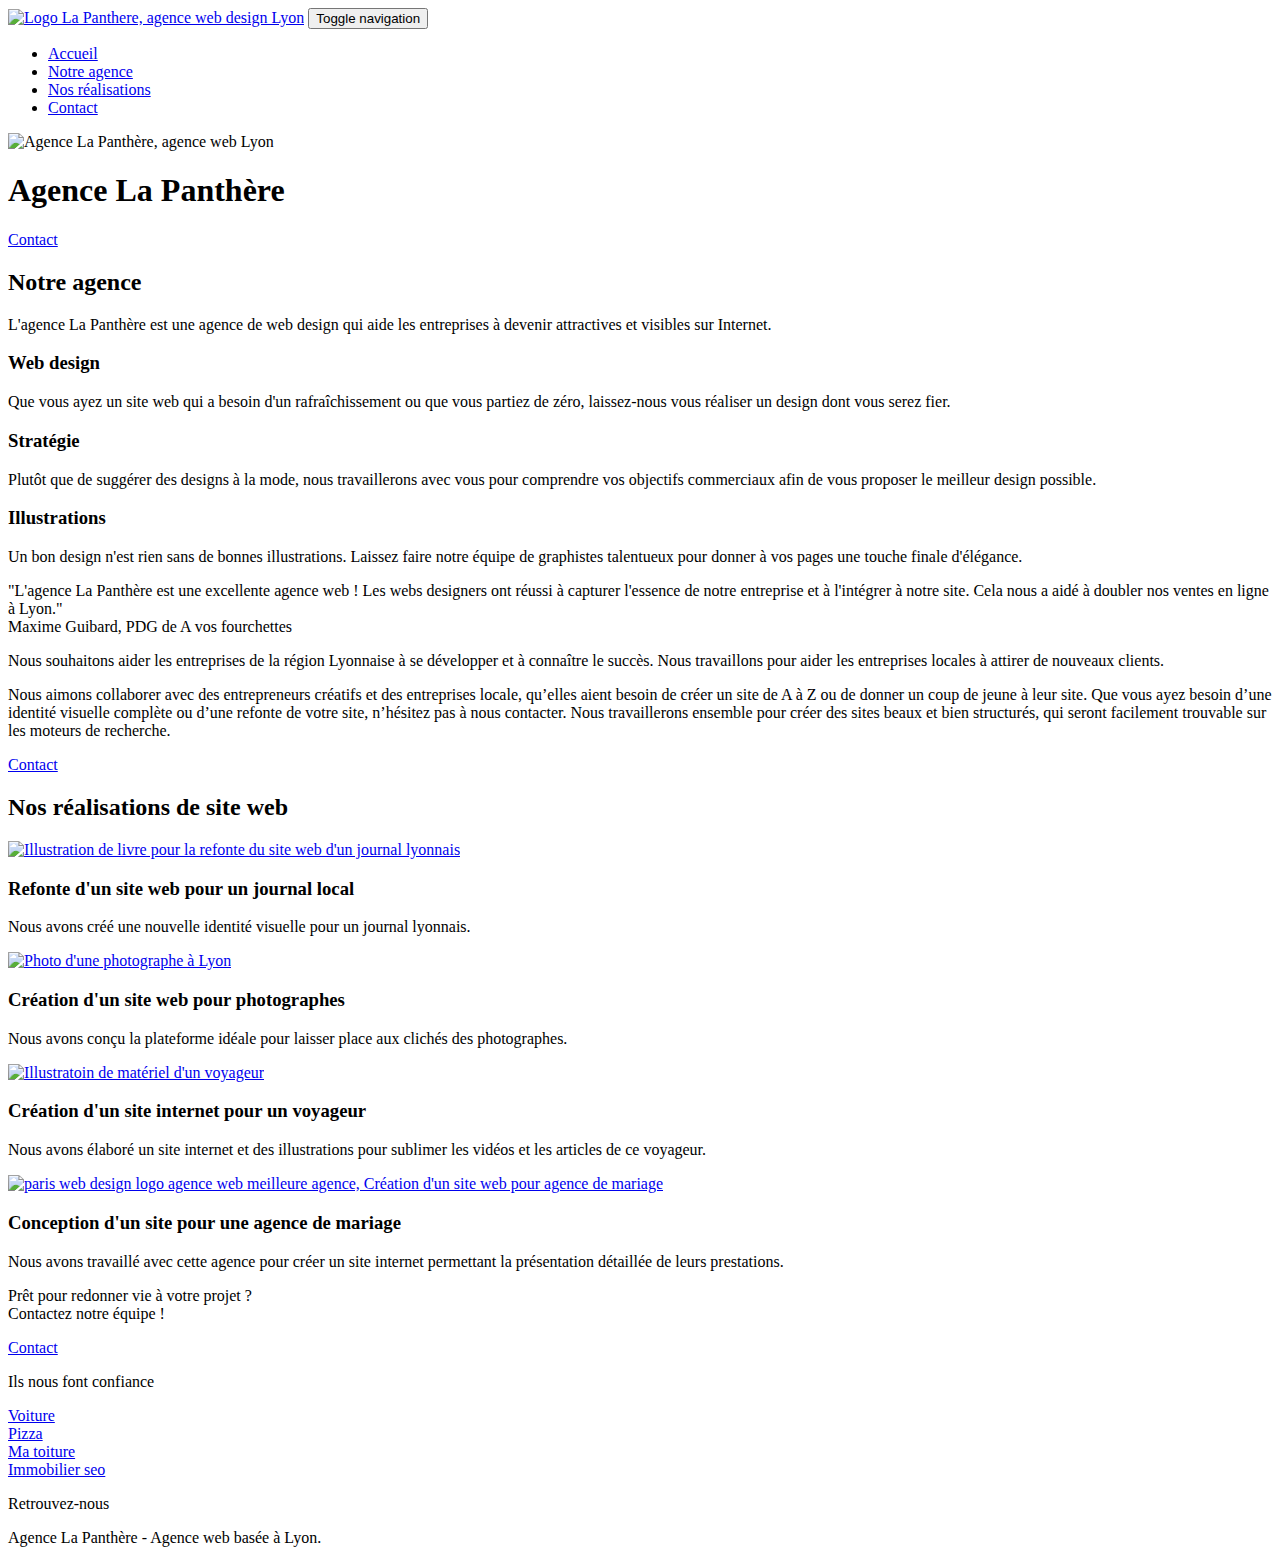
==== index.html @ 56346c02 "first modification-title,seo,footer,navbar" ====
<!doctype html>
<html lang="fr">
<head>
    <meta charset="utf-8">
    <meta name="description" content="L'agence La Panthere est une agence de web design basée à Lyon qui vient en aide aux entrepreneurs en les aidant à développer leur site web.">
    <meta name="viewport" content="width=device-width, initial-scale=1.0, viewport-fit=cover">
	<meta name="robots" content="follow"/>
    <link rel="shortcut icon" type="image/png" href="favicon.jpg">
    
	<link rel="stylesheet" type="text/css" href="./css/bootstrap.css">
	<link rel="stylesheet" type="text/css" href="style.css">
	<link rel="stylesheet" type="text/css" href="./css/font-awesome.css">
	<link rel="stylesheet" type="text/css" href="./css/et-line.css">
	
    
	<script src="./js/jquery-2.1.0.js"></script>
	<script src="./js/bootstrap.js"></script>
	<script src="./js/blocs.js"></script>
	<script src="./js/jquery.touchSwipe.js" defer></script>
	<script src="./js/gmaps.js"></script>

    <title>Agence La Panthère, web design Lyon</title>

    
<!-- Analytics -->
 
<!-- Analytics END -->
    
</head>
<body>
<!-- Principal conteneur -->
<div class="page-container">
    
<!-- bloc-0 -->
<div class="bloc bgc-white l-bloc " id="bloc-0">
	<div class="container bloc-sm">

		<nav class="navbar row">
			<div class="navbar-header">
				<a class="navbar-brand" href="index.html"><img src="img/agence-la-panthere-monochrome.svg" alt="Logo La Panthere, agence web design Lyon" height="40" /></a>
				<button id="nav-toggle" type="button" class="ui-navbar-toggle navbar-toggle" data-toggle="collapse" data-target=".navbar-1">
					<span class="sr-only">Toggle navigation</span><span class="icon-bar"></span><span class="icon-bar"></span><span class="icon-bar"></span>
				</button>
			</div>
			<div class="collapse navbar-collapse navbar-1 special-dropdown-nav">
				<ul class="site-navigation nav navbar-nav">
					<li>
						<a href="index.html">Accueil</a>
					</li>
					<li>
						<a href="#qui">Notre agence</a>
					</li>
					<li>
						<a href="#realisation">Nos réalisations</a>
					</li>
					<li>
						<a href="page2.html">Contact</a>
					</li>
				</ul>
			</div>
		</nav>
	</div>
</div>
<!-- bloc-0 END -->

<!-- bloc-1-presentation -->
<div class="bloc bgc-dark-slate-blue bg-banniere d-bloc bg-t-edge bloc-bg-texture texture-paper b-parallax" id="bloc-1-hero">
	<div class="container bloc-lg">
		<div class="row tight-width-whitespace">
			<div class="col-sm-12">
				<img src="img/logo.png" class="center-block image-resize-mode" width="150" alt="Agence La Panthère, agence web Lyon" />
				<h1 class="text-center hero-bloc-text tc-white ">
					Agence La Panthère
				</h1>
				<div class="text-center">
					<a href="page2.html" class="btn btn-lg btn-clean btn-rd cta-hero btn-atomic-tangerine cta-hero" aria-label="Lien vers la page contact">Contact</a>
				</div>
			</div>
		</div>
	</div>
</div>
<!-- bloc-1-presentation END -->

<!-- bloc-2-services -->
<div class="bloc bgc-white l-bloc" id="bloc-2-services">
	<div class="container bloc-md">
		<div class="row">
			<div class="col-sm-12 text-center">
				<h2 id="qui">Notre agence</h2>
				<p>L'agence La Panthère est une agence de web design qui aide les entreprises à devenir attractives et visibles sur Internet.</p>
			</div>
		</div>
		<div class="row voffset-lg med-width-whitespace">
			<div class="col-sm-4">
				<div class="text-center">
					<span class="et-icon-browser sm-shadow icon-dark-slate-blue icons icon-lg"></span>
				</div>
				<h3 class="mg-md text-center">
					Web design
				</h3>
				<p class="text-center ">
					Que vous ayez un site web qui a besoin d'un rafraîchissement ou que vous partiez de zéro, laissez-nous vous réaliser un design dont vous serez fier.
				</p>
			</div>
			<div class="col-sm-4">
				<div class="text-center">
					<span class="et-icon-presentation sm-shadow icon-dark-slate-blue icons icon-lg"></span>
				</div>
				<h3 class="mg-md text-center">
					Stratégie
				</h3>
				<p class="text-center ">
					Plutôt que de suggérer des designs à la mode, nous travaillerons avec vous pour comprendre vos objectifs commerciaux afin de vous proposer le meilleur design possible.
				</p>
			</div>
			<div class="col-sm-4">
				<div class="text-center">
					<span class="et-icon-edit sm-shadow icon-dark-slate-blue icons icon-lg"></span>
				</div>
				<h3 class="mg-md text-center">
					Illustrations
				</h3>
				<p class="text-center ">
					Un bon design n'est rien sans de bonnes illustrations. Laissez faire notre équipe de graphistes talentueux pour donner à vos pages une touche finale d'élégance.
				</p>
			</div>
		</div>
		<div class="row voffset-lg voffset">
			<div class="col-xs-12 col-md-8 col-md-offset-2 text-center citation">
				<p class="citation-text">"L'agence La Panthère est une excellente agence web ! Les webs designers ont réussi à capturer l'essence de notre entreprise et à l'intégrer à notre site. Cela nous a aidé à doubler nos ventes en ligne à Lyon."<br>
					<span class="citation-auteur">Maxime Guibard, PDG de A vos fourchettes</span></p>

			</div>
		</div>
	</div>
</div>
<!-- bloc-2-services END -->

<!-- bloc-3-what-i-do -->
<div class="bloc tc-white bgc-atomic-tangerine bg-presentation d-bloc bloc-bg-texture texture-paper b-parallax" id="bloc-3-what-i-do">
	<div class="container bloc-lg">
		<div class="row tight-width-whitespace black-background">
			<div class="col-sm-12">
				<p class="text-center white explications">
					Nous souhaitons aider les entreprises de la région Lyonnaise à se développer et à connaître le succès. Nous travaillons pour aider les entreprises locales à attirer de nouveaux clients.
				</p>
				<p class="text-center white">
					Nous aimons collaborer avec des entrepreneurs créatifs et des entreprises locale, qu’elles aient besoin de créer un site de A à Z ou de donner un coup de jeune à leur site. Que vous ayez besoin d’une identité visuelle complète ou d’une refonte de votre site, n’hésitez pas à nous contacter. Nous travaillerons ensemble pour créer des sites beaux et bien structurés, qui seront facilement trouvable sur les moteurs de recherche.
				</p>
				<div class="text-center">
					<a href="page2.html" class="btn btn-lg btn-clean btn-rd cta-hero btn-atomic-tangerine cta-hero" aria-label="lien vers la page contact">Contact</a>
				</div>	
			</div>
		</div>
	</div>
</div>
<!-- bloc-3-what-i-do END -->

<!-- bloc-4-portfolio -->
<div class="bloc bgc-white bg-lines-h2-bg bg-repeat l-bloc" id="bloc-4-portfolio">
	<div class="container bloc-lg">
		<div class="row">
			<div class="col-sm-12 text-center">
				<h2 id="realisation">Nos réalisations de site web</h2>
			</div>
		</div>
		<div class="row tight-width-whitespace portfolio-row">
			<div class="col-sm-6">
				<a class="realisation-img" href="#" data-lightbox="img/1.jpg" data-gallery-id="gallery-1" data-caption="Refonte d'un site web pour un journal local" data-frame="snapshot-lb"><img src="img/1.jpg" class="img-responsive portfolio-thumb" alt="Illustration de livre pour la refonte du site web d'un journal lyonnais" class="img-responsive portfolio-thumb" /></a>
				<h3 class="mg-md text-center">
					Refonte d'un site web pour un journal local
				</h3>
				<p class="text-center">
					Nous avons créé une nouvelle identité visuelle pour un journal lyonnais.
				</p>
			</div>
			<div class="col-sm-6">
				<a class="realisation-img" href="#" data-lightbox="img/2.jpg" data-gallery-id="gallery-1" data-caption="Création d'un site web pour photographes" data-frame="snapshot-lb"><img src="img/2.jpg" class="img-responsive portfolio-thumb" alt="Photo d'une photographe à Lyon" /></a>
				<h3 class="mg-md text-center">
					Création d'un site web pour photographes
				</h3>
				<p class="text-center">
					Nous avons conçu la plateforme idéale pour laisser place aux clichés des photographes.
				</p>
			</div>
		</div>
		<div class="row tight-width-whitespace portfolio-row">
			<div class="col-sm-6">
				<a class="realisation-img" href="#" data-lightbox="img/3.bmp" data-gallery-id="gallery-1" data-caption="Création d'un site internet pour un voyageur" data-frame="snapshot-lb"><img src="img/3.bmp" class="img-responsive portfolio-thumb" alt="Illustratoin de matériel d'un voyageur"/></a>
				<h3 class="mg-md text-center">
					Création d'un site internet pour un voyageur
				</h3>
				<p class="text-center">
					Nous avons élaboré un site internet et des illustrations pour sublimer les vidéos et les articles de ce voyageur.
				</p>
			</div>
			<div class="col-sm-6">
				<a class="realisation-img" href="#" data-lightbox="img/4.bmp" data-gallery-id="gallery-1" data-caption="Conception d'un site pour une agence de mariage" data-frame="snapshot-lb"><img src="img/4.bmp" class="img-responsive portfolio-thumb" alt="paris web design logo agence web meilleure agence, Création d'un site web pour agence de mariage" /></a>
				<h3 class="mg-md text-center">
					Conception d'un site pour une agence de mariage
				</h3>
				<p class="text-center">
					Nous avons travaillé avec cette agence pour créer un site internet permettant la présentation détaillée de leurs prestations.
				</p>
			</div>
		</div>
	</div>
</div>
<!-- bloc-4-portfolio END -->

<!-- bloc-5-cta -->
<div class="bloc bgc-dark-slate-blue bg-banniere d-bloc bloc-bg-texture texture-paper" id="bloc-5-cta">
	<div class="container bloc-lg">
		<div class="row">
			<p class="text-center white project">
				Prêt pour redonner vie à votre projet ?<br>Contactez notre équipe !
			</p>
			<div class="col-sm-12 text-center">
				<a href="page2.html" class="btn btn-atomic-tangerine btn-clean btn-rd btn-lg cta-hero" aria-label="lien vers la page contact">Contact</a>
			</div>
		</div>
	</div>
</div>
<!-- bloc-5-cta END -->

<!-- Footer - bloc-8 -->
<div class="bloc bgc-atomic-tangerine d-bloc" id="bloc-8">
	<div class="container bloc-sm">
		<div class="row">
			<div class="col-sm-12">
				<p class="partner-title">Ils nous font confiance</p>
						<div class="partner">
							<div class="partner-a"><a class="partner-a" href="voiture.com" aria-label="lien vers le site partenaire voiture.com">Voiture</a></div>
							<div class="partner-a"><a class="partner-a" href="pizza.com" aria-label="lien vers le site partenaire pizza.com">Pizza</a></div>
							<div class="partner-a"><a class="partner-a" href="matoiture.com" aria-label="lien vers le site partenaire matoiture.com">Ma toiture</a></div>
							<div class="partner-a"><a class="partner-a" href="immobilierseo.com" aria-label="lien vers le site partenaire immobilerseo.com">Immobilier seo</a></div>
						</div>		
					</div>
				</div>
				<div class="row row-no-gutters social">
					<p class="meeting">Retrouvez-nous</p>
					<div class="col-sm-3">
						<div class="text-center">
							<a class="social" href="index.html" aria-label="suivez-nous sur Twitter"><span class="fa fa-twitter icon-md"></span></a>
						</div>
					</div>
					<div class="col-sm-3">
						<div class="text-center">
							<a class="social" href="index.html" aria-label="suivez-nous sur Facebook"><span class="fa fa-facebook icon-md"></span></a>
						</div>
					</div>
					<div class="col-sm-3">
						<div class="text-center">
							<a class="social" href="index.html" aria-label="suivez-nous sur Dribble"><span class="fa fa-dribbble icon-md"></span></a>
						</div>
					</div>
					<div class="col-sm-3">
						<div class="text-center">
							<a class="social" href="index.html" aria-label="suivez-nous sur Instagram"><span class="fa fa-instagram icon-md"></span></a>
						</div>
					</div>
				</div>
				<p class="text-center white design">
					Agence La Panthère - Agence web basée à Lyon.<br>
				</p>
					</div>
				</div>
			</div>
		</div>
<!-- Footer - bloc-8 END -->

</div>
<!-- Principal conteneur END -->
    

</body>
</html>
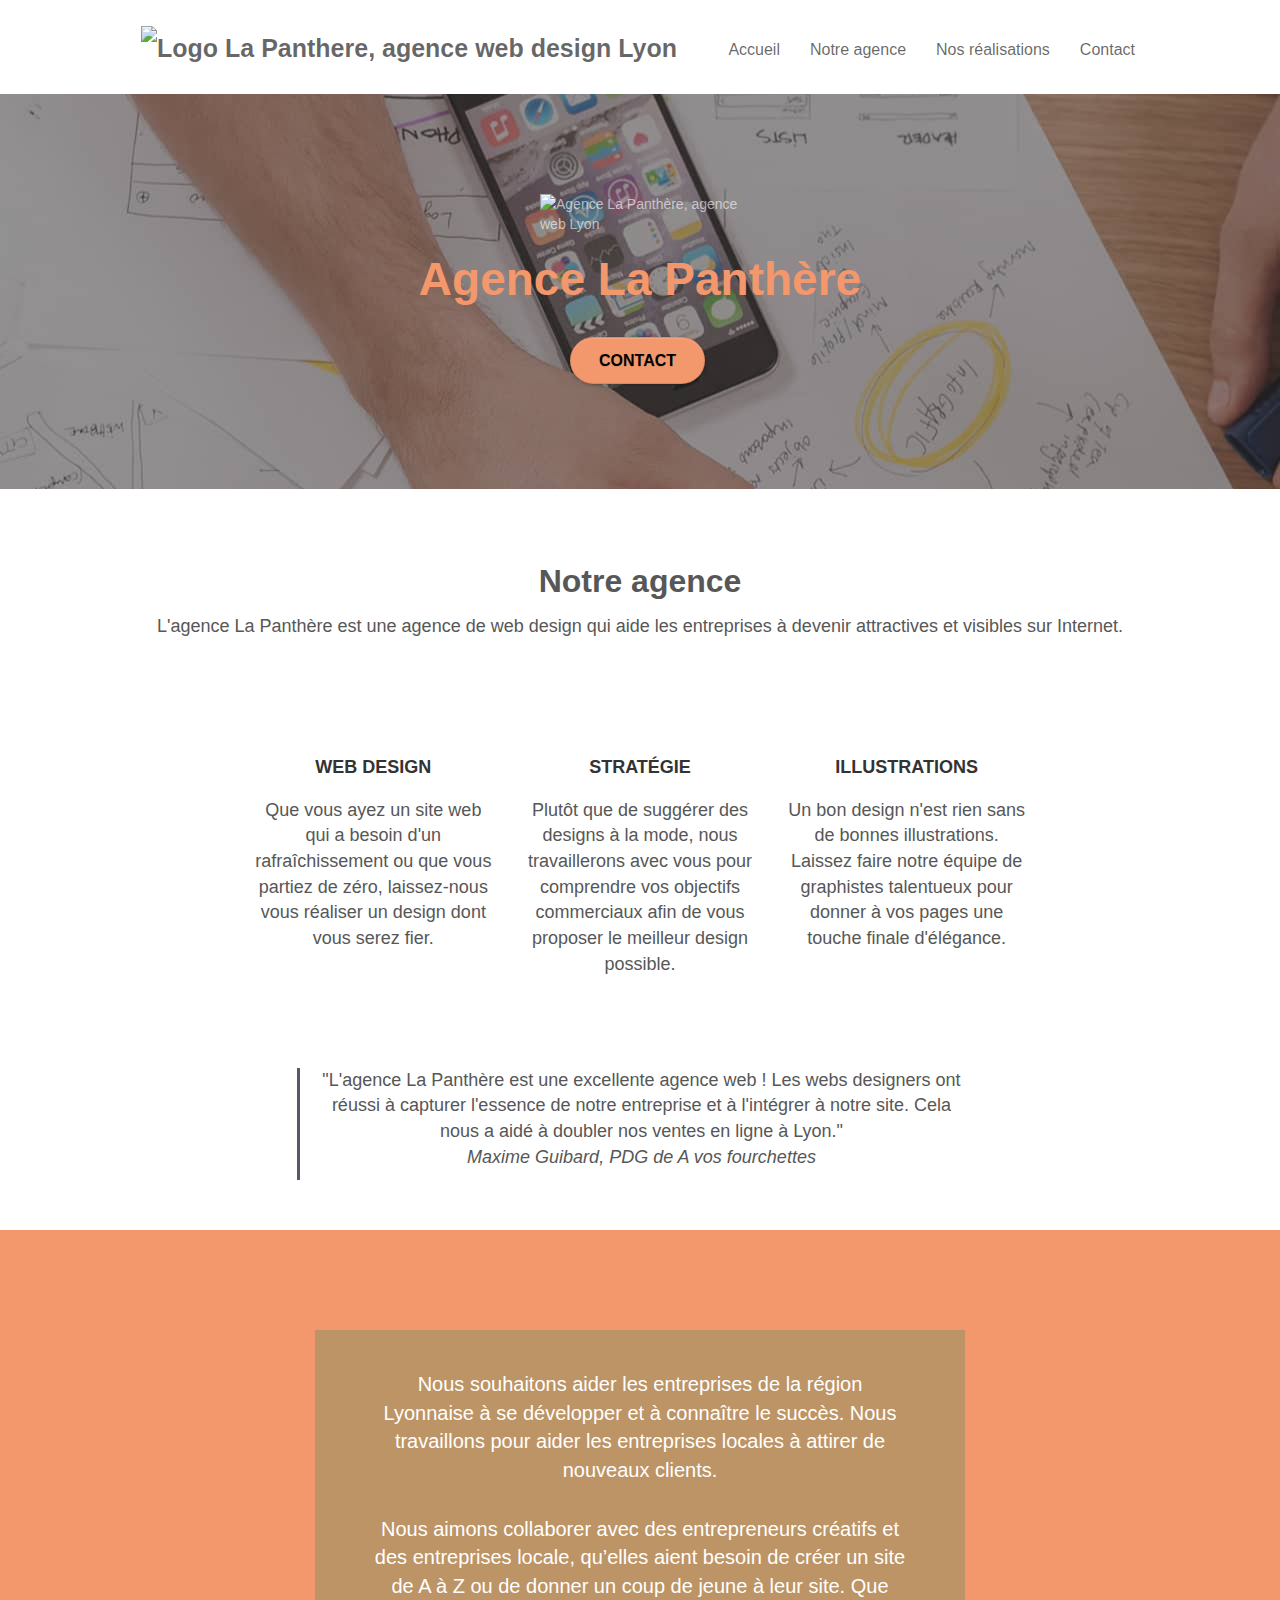
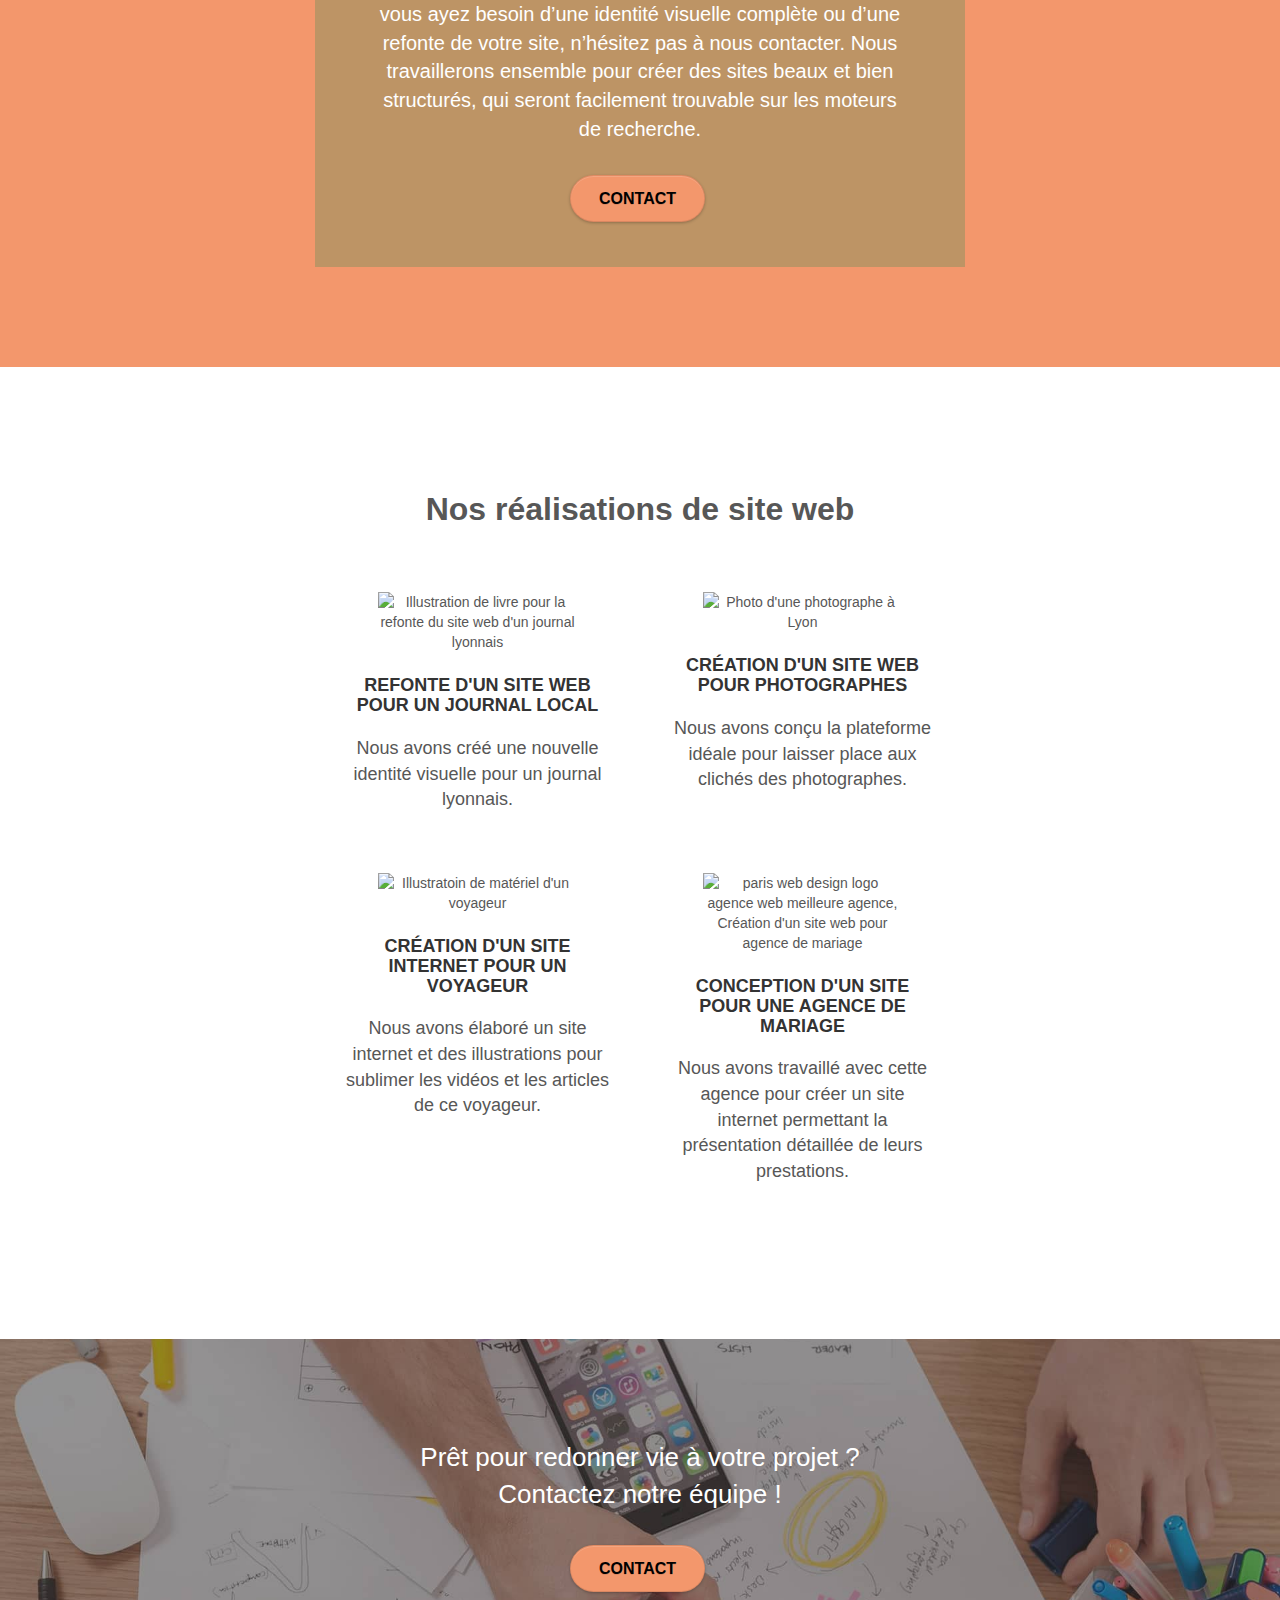
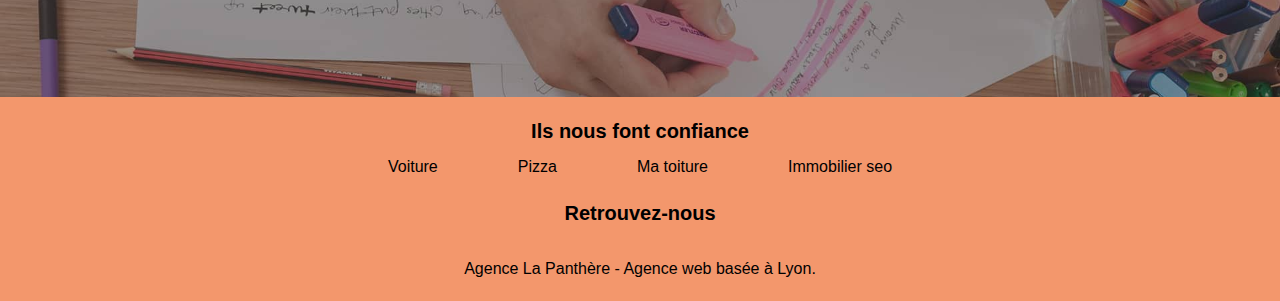
==== commit 5b9f50d4: "- seo - button apparence - contraste couleur - police taille -charte design -architecture -annuaire " ====
--- a/index.html
+++ b/index.html
@@ -8,14 +8,14 @@
     <link rel="shortcut icon" type="image/png" href="favicon.jpg">
     
 	<link rel="stylesheet" type="text/css" href="./css/bootstrap.css">
-	<link rel="stylesheet" type="text/css" href="style.css">
+	<link rel="stylesheet" type="text/css" href="style.min.css">
 	<link rel="stylesheet" type="text/css" href="./css/font-awesome.css">
 	<link rel="stylesheet" type="text/css" href="./css/et-line.css">
 	
     
-	<script src="./js/jquery-2.1.0.js"></script>
-	<script src="./js/bootstrap.js"></script>
-	<script src="./js/blocs.js"></script>
+	<script src="./js/jquery-2.1.0.min.js"></script>
+	<script src="./js/bootstrap.min.js"></script>
+	<script src="./js/blocs.min.js"></script>
 	<script src="./js/jquery.touchSwipe.js" defer></script>
 	<script src="./js/gmaps.js"></script>
 
--- a/style.min.css
+++ b/style.min.css
@@ -0,0 +1 @@
+body{margin:0;padding:0;background:#fff;overflow-x:hidden;-webkit-font-smoothing:antialiased;-moz-osx-font-smoothing:grayscale}a,button{transition:all .3s ease-in-out;outline:0!important}a:hover{text-decoration:none;cursor:pointer}#page-loading-blocs-notifaction{position:fixed;top:0;bottom:0;width:100%;z-index:100000;background:#fff url(img/pageload-spinner.gif) no-repeat center center}.bloc{width:100%;clear:both;background:50% 50% no-repeat;padding:0 50px;-webkit-background-size:cover;-moz-background-size:cover;-o-background-size:cover;background-size:cover;position:relative}.bloc .container{padding-left:0;padding-right:0}.bloc-lg{padding:100px 50px}.bloc-md{padding:50px}.bloc-sm{padding:20px 50px}.bg-b-edge,.bg-bl-edge,.bg-br-edge,.bg-center,.bg-l-edge,.bg-r-edge,.bg-repeat,.bg-t-edge,.bg-tl-edge,.bg-tr-edge{-webkit-background-size:auto!important;-moz-background-size:auto!important;-o-background-size:auto!important;background-size:auto!important}.bg-repeat{background:repeat}.bg-t-edge{background:top no-repeat}.bloc-bg-texture::before{content:"";background-size:2px 2px;position:absolute;top:0;bottom:0;left:0;right:0}.texture-paper::before{background:url(img/texture-paper-min.png);background-size:280px 280px}.b-parallax{background-attachment:fixed}.d-bloc{color:rgba(255,255,255,.7)}.d-bloc button:hover{color:rgba(255,255,255,.9)}.d-bloc .icon-round,.d-bloc .icon-rounded,.d-bloc .icon-semi-rounded-a,.d-bloc .icon-semi-rounded-b,.d-bloc .icon-square{border-color:rgba(255,255,255,.9)}.d-bloc .divider-h span{border-color:rgba(255,255,255,.2)}.d-bloc,.d-bloc .a-btn,.d-bloc .navbar a,.d-bloc .navbar-brand,.d-bloc a .icon-lg,.d-bloc a .icon-sm,.d-bloc a .icon-xl,.d-bloc h1 a,.d-bloc h2 a,.d-bloc h3 a,.d-bloc h4 a,.d-bloc h5 a,.d-bloc h6 a,.d-bloc p a{color:rgba(255,255,255,.6)}.d-bloc .a-btn:hover,.d-bloc .navbar a:hover,.d-bloc .navbar-brand:hover,.d-bloc a:hover .icon-lg,.d-bloc a:hover .icon-md,.d-bloc a:hover .icon-sm,.d-bloc a:hover .icon-xl,.d-bloc h1 a:hover,.d-bloc h2 a:hover,.d-bloc h3 a:hover,.d-bloc h4 a:hover,.d-bloc h5 a:hover,.d-bloc h6 a:hover,.d-bloc p a:hover{color:#fff}.d-bloc .icon-bar{background:#fff}.d-bloc .btn-wire,.d-bloc .btn-wire:hover{color:#fff;border-color:#fff}.d-bloc .panel{color:rgba(0,0,0,.5)}.d-bloc .panel button:hover{color:rgba(0,0,0,.7)}.d-bloc .panel icon{border-color:rgba(0,0,0,.7)}.d-bloc .panel .divider-h span{border-color:rgba(0,0,0,.1)}.d-bloc .panel .a-btn{color:rgba(0,0,0,.6)}.d-bloc .panel .a-btn:hover{color:#000}.d-bloc .panel .btn-wire,.d-bloc .panel .btn-wire:hover{color:rgba(0,0,0,.7);border-color:rgba(0,0,0,.3)}.d-bloc .panel,.l-bloc{color:rgba(0,0,0,.5)}.d-bloc .panel button:hover,.l-bloc button:hover{color:rgba(0,0,0,.7)}.l-bloc .icon-round,.l-bloc .icon-rounded,.l-bloc .icon-semi-rounded-a,.l-bloc .icon-semi-rounded-b,.l-bloc .icon-square{border-color:rgba(0,0,0,.7)}.d-bloc .panel .divider-h span,.l-bloc .divider-h span{border-color:rgba(0,0,0,.1)}.d-bloc .panel .a-btn,.l-bloc .a-btn,.l-bloc .navbar a,.l-bloc .navbar-brand,.l-bloc a .icon-lg,.l-bloc a .icon-md,.l-bloc a .icon-sm,.l-bloc a .icon-xl,.l-bloc h1 a,.l-bloc h2 a,.l-bloc h3 a,.l-bloc h4 a,.l-bloc h5 a,.l-bloc h6 a,.l-bloc p a{color:rgba(0,0,0,.6)}.d-bloc .panel .a-btn:hover,.l-bloc,.l-bloc .a-btn:hover,.l-bloc .navbar-brand:hover,.l-bloc a:hover .icon-lg,.l-bloc a:hover .icon-md,.l-bloc a:hover .icon-sm,.l-bloc a:hover .icon-xl,.l-bloc h1 a:hover,.l-bloc h2 a:hover,.l-bloc h3 a:hover,.l-bloc h4 a:hover,.l-bloc h5 a:hover,.l-bloc h6 a:hover,.l-bloc p a:hover{color:#000}.l-bloc .navbar-toggle .icon-bar{color:rgba(0,0,0,.6)}.d-bloc .panel .btn-wire,.d-bloc .panel .btn-wire:hover,.l-bloc .btn-wire,.l-bloc .btn-wire:hover{color:rgba(0,0,0,.7);border-color:rgba(0,0,0,.3)}.voffset{margin-top:30px}.voffset-lg{margin-top:80px}.row-no-gutters{margin-right:0;margin-left:0}.row.row-no-gutters>[class*=" col-"],.row.row-no-gutters>[class^=col-]{padding-right:0;padding-left:0}#bloc-1-hero h1{font-size:46px;font-weight:700}.navbar{margin-bottom:0;z-index:1}.navbar-brand{height:auto;padding:3px 15px;font-size:25px;font-weight:400;font-weight:600;line-height:44px}.navbar-brand img{max-height:200px;margin:0 5px 0 0;display:inline}.navbar-brand img[src$=svg]{min-width:100px}.nav-center .navbar-brand img{margin:0}.navbar .nav{padding-top:2px;margin-right:-16px;float:right;z-index:1}.nav>li{float:left;margin-top:4px;font-size:16px}.navbar-nav .open .dropdown-menu>li>a{text-align:inherit}.nav>li a:hover{background:0 0;text-decoration:underline;font-weight:700;color:#2e006c}.nav>li a:focus{background:0 0;color:#2e006c;text-decoration:underline;font-weight:700}.navbar-toggle{margin:10px 10px 0 0;border:0}.navbar-toggle:hover{background:0 0!important}.navbar-toggle .icon-bar{background-color:rgba(0,0,0,.5);width:26px}.nav-invert .navbar .nav{float:left}.nav-invert .navbar-brand,.nav-invert .navbar-header{float:right;position:relative;z-index:2}@media (min-width:768px){.site-navigation{position:absolute;top:50%;right:20px;transform:translate(0,-50%);-webkit-transform:translateY(-50%)}.nav>li .dropdown-menu a,.nav>li .dropdown-menu a:hover{color:#484848}.nav-invert .site-navigation{left:0;right:0}.nav-center{text-align:center}.nav-center .navbar-header{width:100%}.nav-center .nav>li,.nav-center .navbar-brand,.nav-center .navbar-header{float:none;display:inline-block}.nav-center .site-navigation{position:relative;width:100%;right:0;margin-right:0;margin-top:20px}.nav-center.mini-nav .navbar-toggle{float:none;margin:10px auto 0}}.nav>li>.dropdown a{background:0 0!important;display:block;padding:14px 15px}nav .caret{margin:0 5px}.dropdown-menu .dropdown-menu{top:-8px;left:100%}.dropdown-menu .dropmenu-flow-right{top:100%;left:0;margin-left:-1px;border-top-left-radius:0;border-top-right-radius:0}.dropdown-menu .dropdown span{border:4px solid #000;border-top-color:transparent;border-right-color:transparent;border-bottom-color:transparent;margin:6px -5px 0 0!important;float:right}.mg-md{margin-top:10px;margin-bottom:20px}.mg-lg{margin-top:10px;margin-bottom:40px}.btn{margin:0 5px 5px 0}.btn.pull-right{margin:0 0 5px 5px}.btn-d,.btn-d:focus,.btn-d:hover{color:#fff;background:rgba(0,0,0,.3)}button{outline:0!important}.btn-rd{border-radius:40px}.btn-clean{border:1px solid rgba(0,0,0,.08);border-bottom-color:rgba(0,0,0,.1);text-shadow:0 1px 0 rgba(0,0,1,.1);box-shadow:0 1px 3px rgba(0,0,1,.25),inset 0 1px 0 0 rgba(255,255,255,.15)}.icon-md{font-size:30px!important;color:#000}.icon-lg{font-size:60px!important}.sm-shadow{text-shadow:0 1px 2px rgba(0,0,0,.3)}.panel-sq,.panel-sq .panel-footer,.panel-sq .panel-heading{border-radius:0}.panel-rd{border-radius:30px}.panel-rd .panel-heading{border-radius:29px 29px 0 0}.panel-rd .panel-footer{border-radius:0 0 29px 29px}.form-control{border-color:rgba(0,0,0,.1);box-shadow:none}.scrollToTop{width:40px;height:40px;position:fixed;bottom:20px;right:20px;opacity:1;z-index:1;transition:all .3s ease-in-out}.scrollToTop span{margin-top:6px}.showScrollTop{font-size:14px;opacity:1}a[data-lightbox]{position:relative;display:block;text-align:center}a[data-lightbox]:hover::before{content:"+";font-family:HelveticaNeue-Light,"Helvetica Neue Light","Helvetica Neue",Helvetica,Arial;font-size:32px;width:50px;height:50px;margin-left:-25px;border-radius:50%;background:rgba(0,0,0,.6);color:#fff;font-weight:100;z-index:1;position:absolute;top:50%;transform:translateY(-50%);-webkit-transform:translateY(-50%)}a[data-lightbox]:hover img{opacity:.6;-webkit-animation-fill-mode:none;animation-fill-mode:none}#lightbox-modal{display:flex;align-items:center}#lightbox-modal .modal-dialog{width:90%;max-width:900px;margin:0 auto 0}#lightbox-modal .modal-dialog img{max-height:90vh;margin:0 auto}.lightbox-caption{padding:20px;color:#fff;background:rgba(0,0,0,.5);position:absolute;left:15px;right:15px;bottom:5px;font-size:12px}.close-lightbox{color:#fff;font-size:30px;position:absolute;top:20px;right:20px;z-index:20;background:rgba(0,0,0,.5);border:none;line-height:30px;padding:0 9px 5px;opacity:.3}.close-lightbox:hover,.next-lightbox:hover,.prev-lightbox:hover{opacity:1;color:#fff}.next-lightbox,.prev-lightbox{font-size:20px;color:rgba(255,255,255,.9);background:rgba(0,0,0,.5);transition:all .2s ease-in-out;position:absolute;top:45%;z-index:1;opacity:.4}.next-lightbox{padding:6px 8px 1px 13px;right:25px}.prev-lightbox{padding:6px 13px 1px 10px;left:25px}.snapshot-lb .modal-body{padding-bottom:45px}.snapshot-lb .lightbox-caption{padding:0;color:rgba(0,0,0,.5);background:0 0}.btn,a,h1,h2,h3,h4,h5,h6,label,p{font-family:helvetica;font-weight:400;color:#575757}.container{max-width:1000px}.hero-bloc-text{font-size:38px}.hero-bloc-text-sub{font-size:36px}.statement-bloc-text{line-height:26px;font-style:italic;font-size:20px;text-align:center;font-weight:lighter;max-width:520px;margin:auto auto auto auto}p{font-size:18px}.tight-width-whitespace{max-width:650px;margin:auto auto auto auto}.h1{font-size:32px;font-family:"Open Sans";color:#333}.cta-hero{margin-top:22px;color:#fff!important;text-transform:uppercase;padding:12px 28px 12px 28px;font-size:16px;font-weight:700}.social{max-width:400px;margin:auto auto auto auto}h2{font-size:32px;line-height:1.4em;font-weight:700}h3{font-size:18px;text-transform:uppercase;font-weight:700;color:#333!important}.med-width-whitespace{max-width:800px;margin:auto auto auto auto;box-shadow:0 0 0 #000}h4{color:#333!important}.icons{margin-bottom:14px;margin-top:24px}.white{color:#fff;font-size:20px}.portfolio-thumb{margin-bottom:24px}.portfolio-row{margin-bottom:44px;margin-top:50px}.avatar{box-shadow:0 4px 9px rgba(0,0,0,.3)}.black-background{background-color:rgba(165,147,99,.7);padding:40px 40px 40px 40px}.bold-link{font-weight:900;text-decoration:underline!important}.bgc-white{background-color:#fff}.bgc-dark-slate-blue{background-color:#364577}.bgc-atomic-tangerine{background-color:#f3976c}.tc-white{color:#f3976c}.btn-atomic-tangerine{background:#f3976c;color:#000!important}.btn-atomic-tangerine:hover{background:#2e006c!important;color:#fff!important}.btn-atomic-tangerine:focus{background:#2e006c!important;color:#fff!important}.ltc-white{color:#fff!important}.ltc-white:hover{color:#ccc!important}.ltc-atomic-tangerine{color:#f3976c!important}.ltc-atomic-tangerine:hover{color:#c27956!important}.icon-dark-slate-blue{color:#364577!important;border-color:#364577!important}.bg-dots-bg{background-image:url(img/dots-bg.png)}.bg-banniere{background-image:url(img/la-chouette-agence-banniere-min.jpg)}.bg-presentation{background-image:url(img/image-de-presentation-min.png)}@media (max-width:1024px){.bloc{padding-left:20px;padding-right:20px}.bloc-tile-2.full-width-bloc .container,.bloc-tile-3.full-width-bloc .container,.bloc-tile-4.full-width-bloc .container,.bloc.full-width-bloc{padding-left:0;padding-right:0}}@media (max-width:992px) and (min-width:768px){.navbar .nav{max-width:80%}.nav-center.navbar .nav{max-width:100%}}@media only screen and (min-width:768px) and (max-width:1024px) and (orientation:landscape){.b-parallax{background-attachment:scroll}}@media only screen and (min-width:1024px) and (max-width:1366px) and (-webkit-min-pixel-ratio:1.5){.b-parallax{background-attachment:scroll}}@media (max-width:991px){.container{width:100%}.b-parallax{background-attachment:scroll}#hero-bloc,.page-container{overflow-x:hidden;position:relative}.bloc{display:block;width:100%}.bloc-fill-screen .fill-bloc-bottom-edge,.bloc-fill-screen .fill-bloc-top-edge{padding:0 20px;}}@media (max-width:767px){.page-container{overflow-x:hidden;position:relative}#disqus_thread,h1,h2,h3,h4,h5,h6,p{padding-left:10px!important;padding-right:10px!important}.b-parallax{background-attachment:scroll}.navbar .nav{padding-top:0;border-top:1px solid rgba(0,0,0,.2);float:none!important}.navbar.row{margin-left:0;margin-right:0}.site-navigation{position:inherit;transform:none;-webkit-transform:none;-ms-transform:none}.nav>li{margin-top:0;border-bottom:1px solid rgba(0,0,0,.1);background:rgba(0,0,0,.05);text-align:left;padding-left:15px;width:100%}.nav>li:hover{background:rgba(0,0,0,.08)}.dropdown .dropdown a .caret{float:none;margin:5px 0 0 10px!important;border:4px solid #000;border-bottom-color:transparent;border-right-color:transparent;border-left-color:transparent}#hero-bloc .navbar .nav{background:rgba(0,0,0,.8)}#hero-bloc .navbar .nav a{color:rgba(255,255,255,.6)}.hero{padding:50px 0}.hero-nav{left:-1px;right:-1px}.navbar-collapse{padding:0;overflow-x:hidden;-webkit-box-shadow:none;box-shadow:none}.navbar-brand img{max-height:40px;width:auto}.nav-invert .navbar-header{float:none;width:100%}.nav-invert .navbar-toggle{float:left;margin-left:10px}.bloc{padding-left:20px;padding-right:20px}.bloc-lg,.bloc-xl,.bloc-xxl{padding:40px 0}.bloc-md,.bloc-sm{padding-left:0;padding-right:0}.bloc-fill-screen .fill-bloc-bottom-edge,.bloc-fill-screen .fill-bloc-top-edge,.bloc-tile-2 .container,.bloc-tile-3 .container,.bloc-tile-4 .container{padding-left:0;padding-right:0}.a-block{padding:0 10px}.btn-dwn{display:none}.voffset{margin-top:5px}.voffset-md{margin-top:20px}.voffset-lg{margin-top:30px}form{padding:5px}.close-lightbox{display:inline-block}.blocsapp-device-iphone5{background-size:216px 425px;padding-top:60px;width:216px;height:425px}.blocsapp-device-iphone5 img{width:180px;height:320px}.citation-text{font-size:16px}.portfolio-row{margin-top:10px;margin-bottom:10px}.col-sm-6{margin-bottom:20px}}@media (max-width:400px){.bloc{padding-left:20px;padding-right:20px}}@media (max-width:767px){.bloc-mob-center-text{text-align:center}}.citation{border-left:solid 3px #575767}.citation-auteur{font-style:italic}.explications{padding-bottom:20px}.partner-title{font-size:20px;color:#000!important;text-align:center;font-weight:700}.partner{display:flex;flex-direction:row;justify-content:center;text-align:center;width:100%;font-size:16px}.partner-a{padding:0 20px;margin-bottom:20px;color:#000}.design{font-size:16px;margin:20px auto 0 auto;color:#000}.meeting{font-size:20px;color:#000!important;text-align:center;font-weight:700}.realisation-img{width:200px;margin:0 auto}.realisation-img:focus{border:solid 4px #2e006c;border-radius:5px}.realisation-title{margin-top:25px}.partner-a:focus{text-decoration:underline;font-weight:700;color:#2e006c}.partner-a:hover{text-decoration:underline;font-weight:700;color:#2e006c}.social:focus .icon-md{color:#2e006c;border-bottom:solid 2px #2e006c}.project{font-size:26px}label{width:100%;font-size:18px}.col-sm-6{padding:0 30px}.contact-a{font-size:18px}.contact-a:focus,.contact-a:hover{color:#2e006c;text-decoration:underline;font-weight:700}.coordonnees,.send-message{font-size:20px;font-weight:700}.contact-title{color:#000}.contact-text{color:#000}@media screen and (max-width:767px){.coordonnees{padding-top:20px}.contact-a{padding-left:10px}.partner-a{padding:0 5px}}--- a/css/et-line.css
+++ b/css/et-line.css
@@ -0,0 +1,519 @@
+@font-face {
+    font-family: et-line;
+    src: url(../fonts/et-line.eot);
+    src: url(../fonts/et-line.eot?#iefix) format('embedded-opentype'), url(../fonts/et-line.woff) format('woff'), url(../fonts/et-line.ttf) format('truetype'), url(../fonts/et-line.svg#et-line) format('svg');
+    font-weight: 400;
+    font-style: normal
+}
+
+.et-icon-adjustments,
+.et-icon-alarmclock,
+.et-icon-anchor,
+.et-icon-aperture,
+.et-icon-attachment,
+.et-icon-bargraph,
+.et-icon-basket,
+.et-icon-beaker,
+.et-icon-bike,
+.et-icon-book-open,
+.et-icon-briefcase,
+.et-icon-browser,
+.et-icon-calendar,
+.et-icon-camera,
+.et-icon-caution,
+.et-icon-chat,
+.et-icon-circle-compass,
+.et-icon-clipboard,
+.et-icon-clock,
+.et-icon-cloud,
+.et-icon-compass,
+.et-icon-desktop,
+.et-icon-dial,
+.et-icon-document,
+.et-icon-documents,
+.et-icon-download,
+.et-icon-dribbble,
+.et-icon-edit,
+.et-icon-envelope,
+.et-icon-expand,
+.et-icon-facebook,
+.et-icon-flag,
+.et-icon-focus,
+.et-icon-gears,
+.et-icon-genius,
+.et-icon-gift,
+.et-icon-global,
+.et-icon-globe,
+.et-icon-googleplus,
+.et-icon-grid,
+.et-icon-happy,
+.et-icon-hazardous,
+.et-icon-heart,
+.et-icon-hotairballoon,
+.et-icon-hourglass,
+.et-icon-key,
+.et-icon-laptop,
+.et-icon-layers,
+.et-icon-lifesaver,
+.et-icon-lightbulb,
+.et-icon-linegraph,
+.et-icon-linkedin,
+.et-icon-lock,
+.et-icon-magnifying-glass,
+.et-icon-map,
+.et-icon-map-pin,
+.et-icon-megaphone,
+.et-icon-mic,
+.et-icon-mobile,
+.et-icon-newspaper,
+.et-icon-notebook,
+.et-icon-paintbrush,
+.et-icon-paperclip,
+.et-icon-pencil,
+.et-icon-phone,
+.et-icon-picture,
+.et-icon-pictures,
+.et-icon-piechart,
+.et-icon-presentation,
+.et-icon-pricetags,
+.et-icon-printer,
+.et-icon-profile-female,
+.et-icon-profile-male,
+.et-icon-puzzle,
+.et-icon-quote,
+.et-icon-recycle,
+.et-icon-refresh,
+.et-icon-ribbon,
+.et-icon-rss,
+.et-icon-sad,
+.et-icon-scissors,
+.et-icon-scope,
+.et-icon-search,
+.et-icon-shield,
+.et-icon-speedometer,
+.et-icon-strategy,
+.et-icon-streetsign,
+.et-icon-tablet,
+.et-icon-target,
+.et-icon-telescope,
+.et-icon-toolbox,
+.et-icon-tools,
+.et-icon-tools-2,
+.et-icon-trophy,
+.et-icon-tumblr,
+.et-icon-twitter,
+.et-icon-upload,
+.et-icon-video,
+.et-icon-wallet,
+.et-icon-wine {
+    font-family: et-line;
+    speak-as: none;
+    font-style: normal;
+    font-weight: 400;
+    font-variant: normal;
+    text-transform: none;
+    line-height: 1;
+    -webkit-font-smoothing: antialiased;
+    -moz-osx-font-smoothing: grayscale;
+    display: inline-block
+}
+
+.et-icon-mobile:before {
+    content: "\e000"
+}
+
+.et-icon-laptop:before {
+    content: "\e001"
+}
+
+.et-icon-desktop:before {
+    content: "\e002"
+}
+
+.et-icon-tablet:before {
+    content: "\e003"
+}
+
+.et-icon-phone:before {
+    content: "\e004"
+}
+
+.et-icon-document:before {
+    content: "\e005"
+}
+
+.et-icon-documents:before {
+    content: "\e006"
+}
+
+.et-icon-search:before {
+    content: "\e007"
+}
+
+.et-icon-clipboard:before {
+    content: "\e008"
+}
+
+.et-icon-newspaper:before {
+    content: "\e009"
+}
+
+.et-icon-notebook:before {
+    content: "\e00a"
+}
+
+.et-icon-book-open:before {
+    content: "\e00b"
+}
+
+.et-icon-browser:before {
+    content: "\e00c"
+}
+
+.et-icon-calendar:before {
+    content: "\e00d"
+}
+
+.et-icon-presentation:before {
+    content: "\e00e"
+}
+
+.et-icon-picture:before {
+    content: "\e00f"
+}
+
+.et-icon-pictures:before {
+    content: "\e010"
+}
+
+.et-icon-video:before {
+    content: "\e011"
+}
+
+.et-icon-camera:before {
+    content: "\e012"
+}
+
+.et-icon-printer:before {
+    content: "\e013"
+}
+
+.et-icon-toolbox:before {
+    content: "\e014"
+}
+
+.et-icon-briefcase:before {
+    content: "\e015"
+}
+
+.et-icon-wallet:before {
+    content: "\e016"
+}
+
+.et-icon-gift:before {
+    content: "\e017"
+}
+
+.et-icon-bargraph:before {
+    content: "\e018"
+}
+
+.et-icon-grid:before {
+    content: "\e019"
+}
+
+.et-icon-expand:before {
+    content: "\e01a"
+}
+
+.et-icon-focus:before {
+    content: "\e01b"
+}
+
+.et-icon-edit:before {
+    content: "\e01c"
+}
+
+.et-icon-adjustments:before {
+    content: "\e01d"
+}
+
+.et-icon-ribbon:before {
+    content: "\e01e"
+}
+
+.et-icon-hourglass:before {
+    content: "\e01f"
+}
+
+.et-icon-lock:before {
+    content: "\e020"
+}
+
+.et-icon-megaphone:before {
+    content: "\e021"
+}
+
+.et-icon-shield:before {
+    content: "\e022"
+}
+
+.et-icon-trophy:before {
+    content: "\e023"
+}
+
+.et-icon-flag:before {
+    content: "\e024"
+}
+
+.et-icon-map:before {
+    content: "\e025"
+}
+
+.et-icon-puzzle:before {
+    content: "\e026"
+}
+
+.et-icon-basket:before {
+    content: "\e027"
+}
+
+.et-icon-envelope:before {
+    content: "\e028"
+}
+
+.et-icon-streetsign:before {
+    content: "\e029"
+}
+
+.et-icon-telescope:before {
+    content: "\e02a"
+}
+
+.et-icon-gears:before {
+    content: "\e02b"
+}
+
+.et-icon-key:before {
+    content: "\e02c"
+}
+
+.et-icon-paperclip:before {
+    content: "\e02d"
+}
+
+.et-icon-attachment:before {
+    content: "\e02e"
+}
+
+.et-icon-pricetags:before {
+    content: "\e02f"
+}
+
+.et-icon-lightbulb:before {
+    content: "\e030"
+}
+
+.et-icon-layers:before {
+    content: "\e031"
+}
+
+.et-icon-pencil:before {
+    content: "\e032"
+}
+
+.et-icon-tools:before {
+    content: "\e033"
+}
+
+.et-icon-tools-2:before {
+    content: "\e034"
+}
+
+.et-icon-scissors:before {
+    content: "\e035"
+}
+
+.et-icon-paintbrush:before {
+    content: "\e036"
+}
+
+.et-icon-magnifying-glass:before {
+    content: "\e037"
+}
+
+.et-icon-circle-compass:before {
+    content: "\e038"
+}
+
+.et-icon-linegraph:before {
+    content: "\e039"
+}
+
+.et-icon-mic:before {
+    content: "\e03a"
+}
+
+.et-icon-strategy:before {
+    content: "\e03b"
+}
+
+.et-icon-beaker:before {
+    content: "\e03c"
+}
+
+.et-icon-caution:before {
+    content: "\e03d"
+}
+
+.et-icon-recycle:before {
+    content: "\e03e"
+}
+
+.et-icon-anchor:before {
+    content: "\e03f"
+}
+
+.et-icon-profile-male:before {
+    content: "\e040"
+}
+
+.et-icon-profile-female:before {
+    content: "\e041"
+}
+
+.et-icon-bike:before {
+    content: "\e042"
+}
+
+.et-icon-wine:before {
+    content: "\e043"
+}
+
+.et-icon-hotairballoon:before {
+    content: "\e044"
+}
+
+.et-icon-globe:before {
+    content: "\e045"
+}
+
+.et-icon-genius:before {
+    content: "\e046"
+}
+
+.et-icon-map-pin:before {
+    content: "\e047"
+}
+
+.et-icon-dial:before {
+    content: "\e048"
+}
+
+.et-icon-chat:before {
+    content: "\e049"
+}
+
+.et-icon-heart:before {
+    content: "\e04a"
+}
+
+.et-icon-cloud:before {
+    content: "\e04b"
+}
+
+.et-icon-upload:before {
+    content: "\e04c"
+}
+
+.et-icon-download:before {
+    content: "\e04d"
+}
+
+.et-icon-target:before {
+    content: "\e04e"
+}
+
+.et-icon-hazardous:before {
+    content: "\e04f"
+}
+
+.et-icon-piechart:before {
+    content: "\e050"
+}
+
+.et-icon-speedometer:before {
+    content: "\e051"
+}
+
+.et-icon-global:before {
+    content: "\e052"
+}
+
+.et-icon-compass:before {
+    content: "\e053"
+}
+
+.et-icon-lifesaver:before {
+    content: "\e054"
+}
+
+.et-icon-clock:before {
+    content: "\e055"
+}
+
+.et-icon-aperture:before {
+    content: "\e056"
+}
+
+.et-icon-quote:before {
+    content: "\e057"
+}
+
+.et-icon-scope:before {
+    content: "\e058"
+}
+
+.et-icon-alarmclock:before {
+    content: "\e059"
+}
+
+.et-icon-refresh:before {
+    content: "\e05a"
+}
+
+.et-icon-happy:before {
+    content: "\e05b"
+}
+
+.et-icon-sad:before {
+    content: "\e05c"
+}
+
+.et-icon-facebook:before {
+    content: "\e05d"
+}
+
+.et-icon-twitter:before {
+    content: "\e05e"
+}
+
+.et-icon-googleplus:before {
+    content: "\e05f"
+}
+
+.et-icon-rss:before {
+    content: "\e060"
+}
+
+.et-icon-tumblr:before {
+    content: "\e061"
+}
+
+.et-icon-linkedin:before {
+    content: "\e062"
+}
+
+.et-icon-dribbble:before {
+    content: "\e063"
+}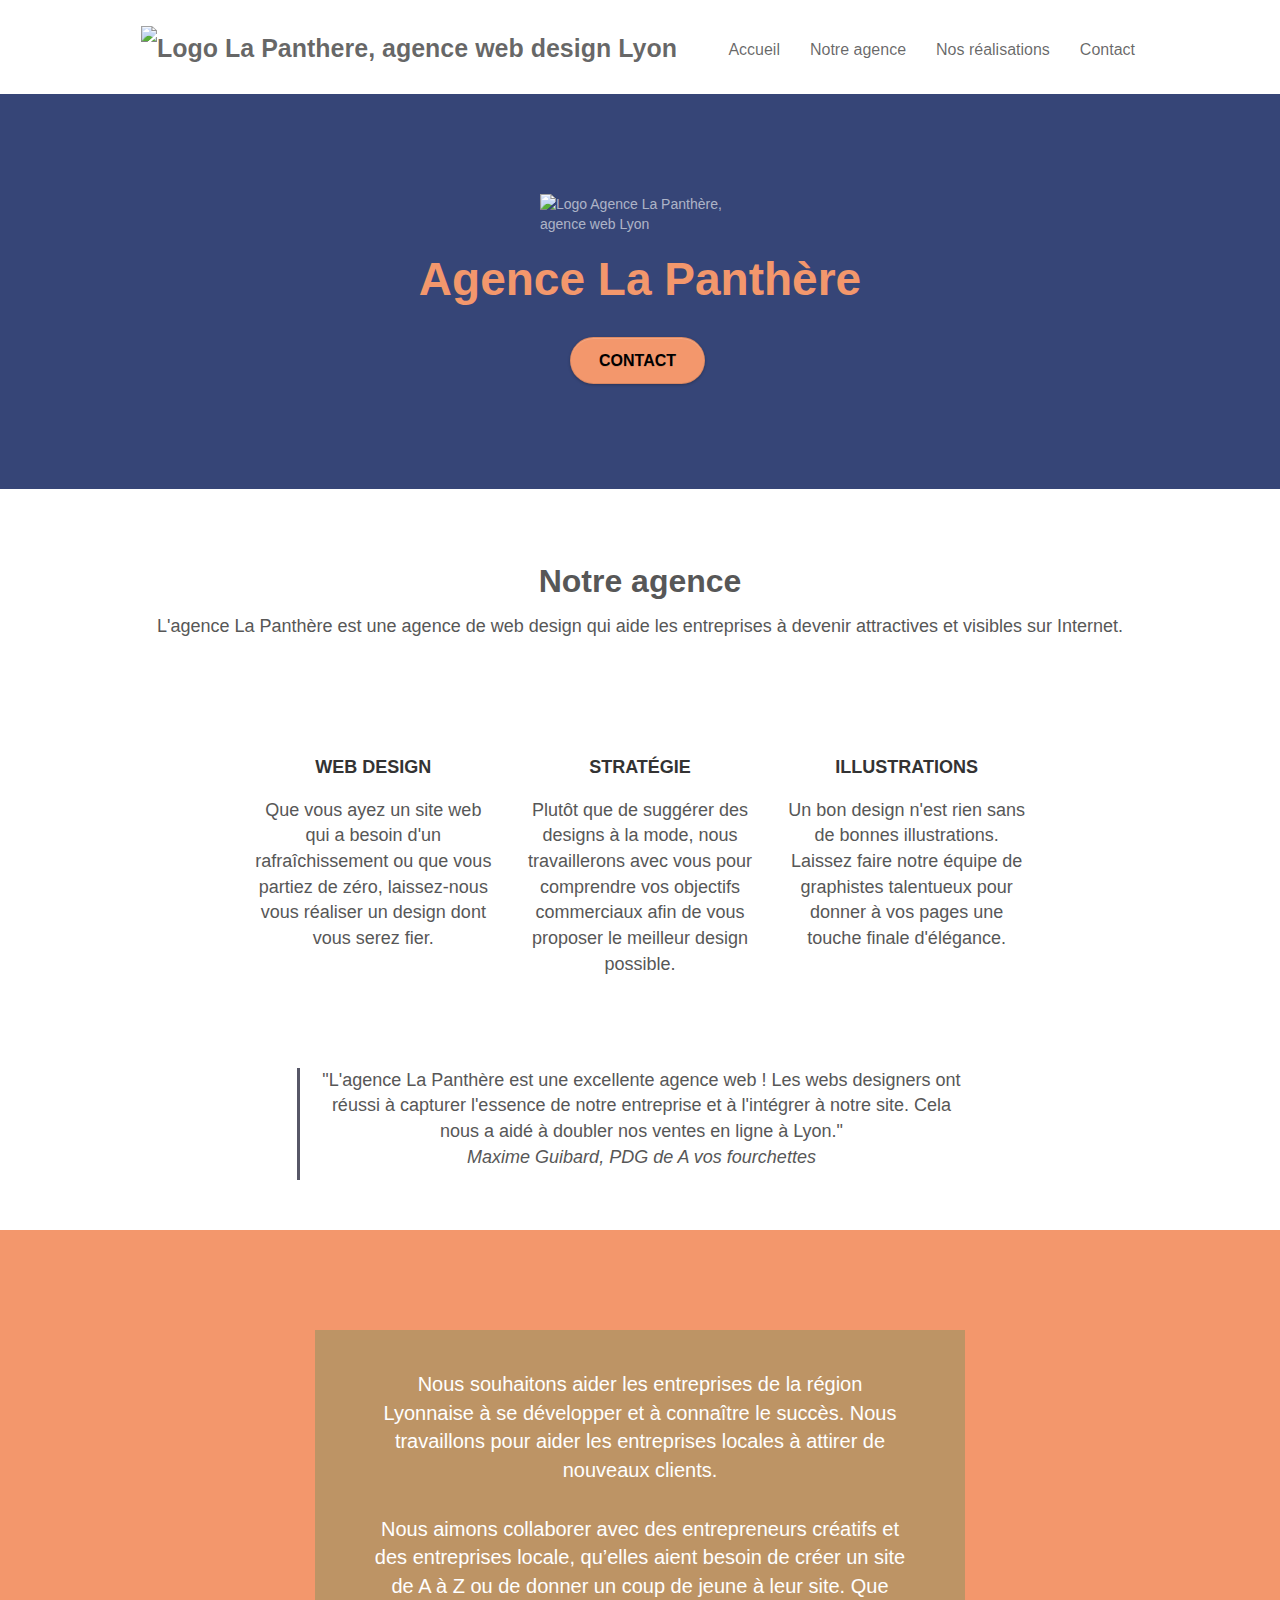
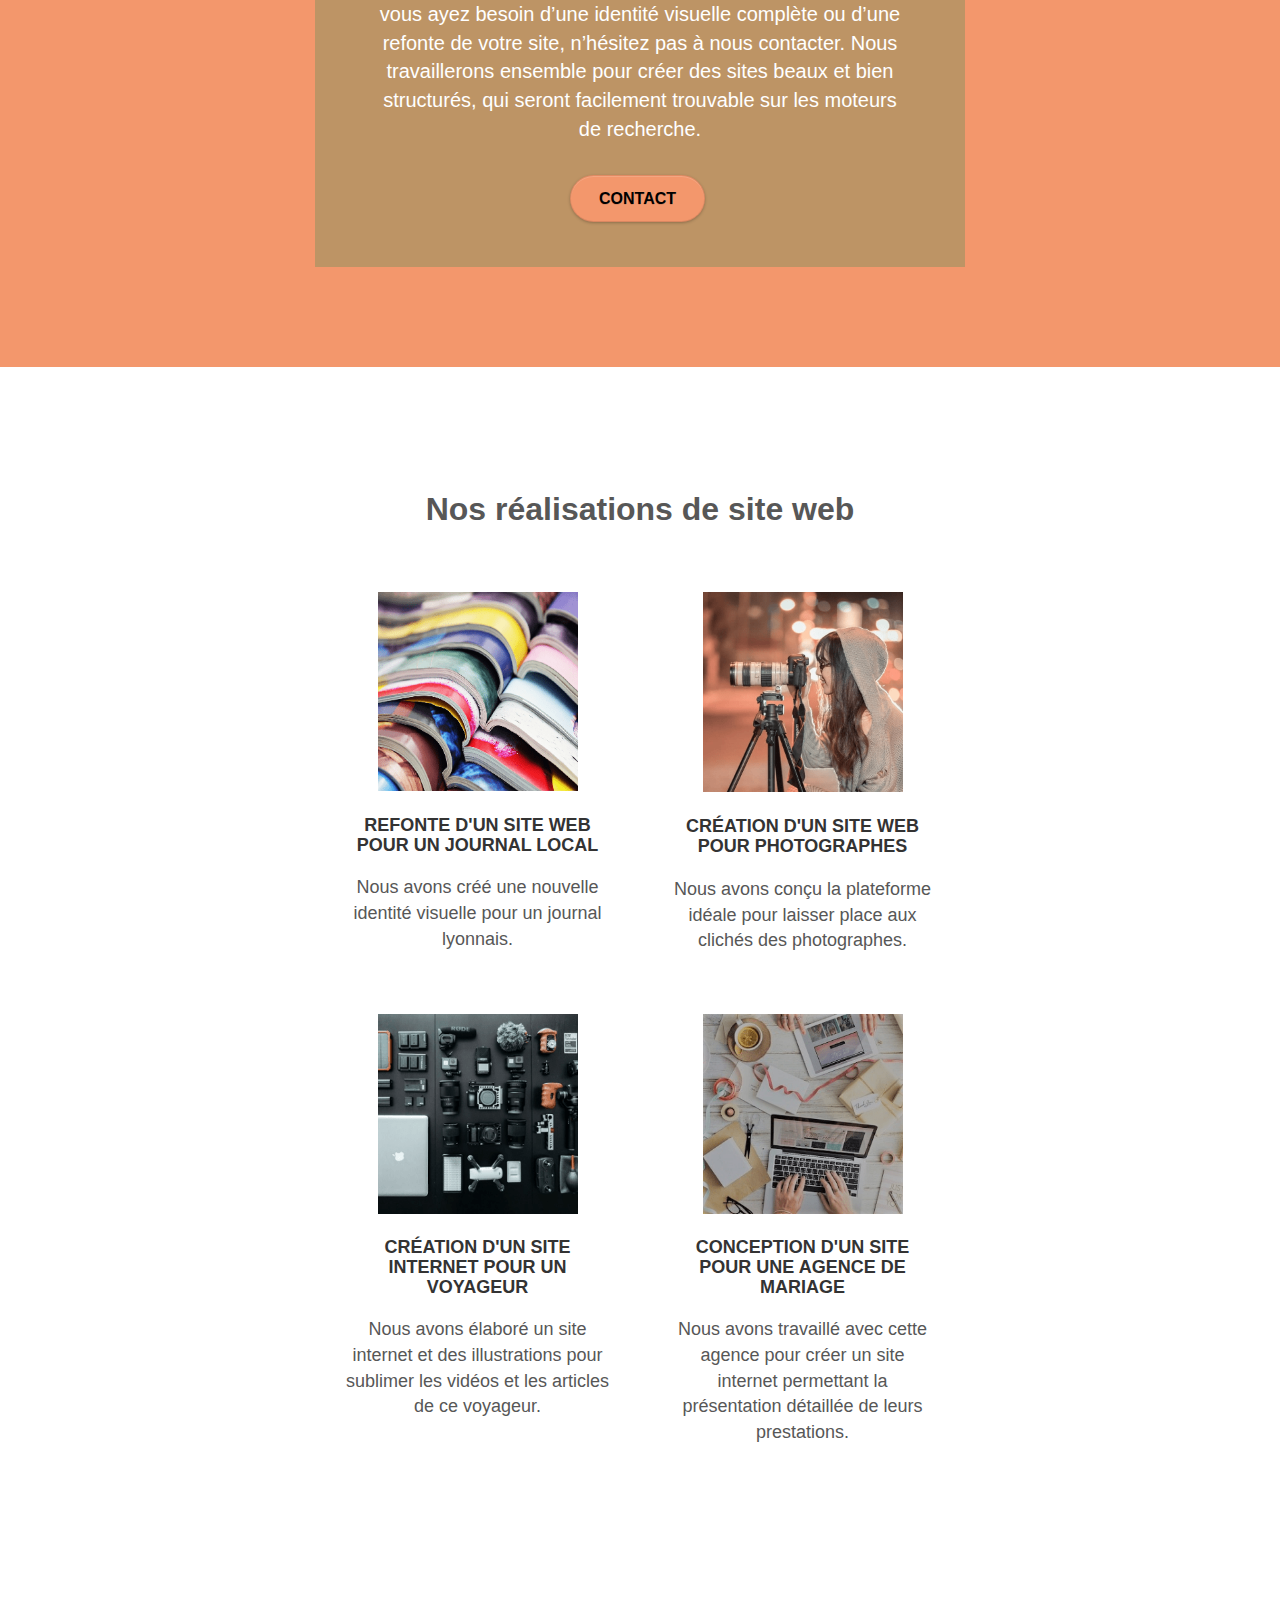
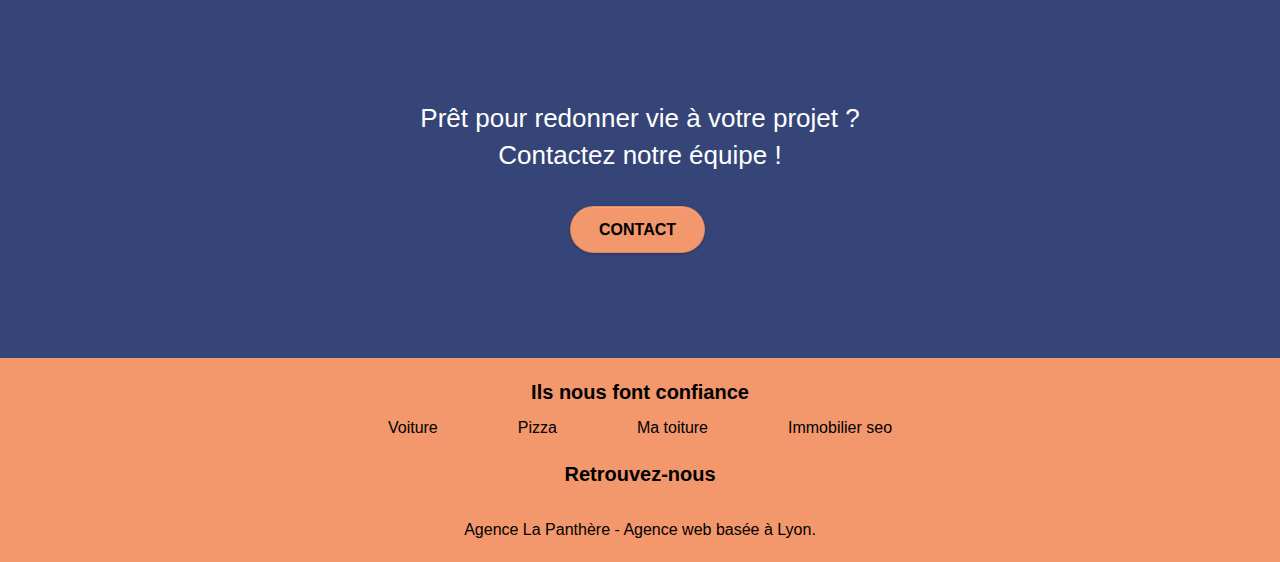
==== commit 3661483a: "- img min" ====
--- a/index.html
+++ b/index.html
@@ -7,7 +7,7 @@
 	<meta name="robots" content="follow"/>
     <link rel="shortcut icon" type="image/png" href="favicon.jpg">
     
-	<link rel="stylesheet" type="text/css" href="./css/bootstrap.css">
+	<link rel="stylesheet" type="text/css" href="./css/bootstrap.min.css">
 	<link rel="stylesheet" type="text/css" href="style.min.css">
 	<link rel="stylesheet" type="text/css" href="./css/font-awesome.css">
 	<link rel="stylesheet" type="text/css" href="./css/et-line.css">
@@ -17,7 +17,7 @@
 	<script src="./js/bootstrap.min.js"></script>
 	<script src="./js/blocs.min.js"></script>
 	<script src="./js/jquery.touchSwipe.js" defer></script>
-	<script src="./js/gmaps.js"></script>
+	<script src="./js/gmaps.min.js"></script>
 
     <title>Agence La Panthère, web design Lyon</title>
 
@@ -68,7 +68,7 @@
 	<div class="container bloc-lg">
 		<div class="row tight-width-whitespace">
 			<div class="col-sm-12">
-				<img src="img/logo.png" class="center-block image-resize-mode" width="150" alt="Agence La Panthère, agence web Lyon" />
+				<img src="img/logo.png" class="center-block image-resize-mode" width="150" alt=" Logo Agence La Panthère, agence web Lyon" />
 				<h1 class="text-center hero-bloc-text tc-white ">
 					Agence La Panthère
 				</h1>
@@ -166,8 +166,8 @@
 		</div>
 		<div class="row tight-width-whitespace portfolio-row">
 			<div class="col-sm-6">
-				<a class="realisation-img" href="#" data-lightbox="img/1.jpg" data-gallery-id="gallery-1" data-caption="Refonte d'un site web pour un journal local" data-frame="snapshot-lb"><img src="img/1.jpg" class="img-responsive portfolio-thumb" alt="Illustration de livre pour la refonte du site web d'un journal lyonnais" class="img-responsive portfolio-thumb" /></a>
-				<h3 class="mg-md text-center">
+				<a class="realisation-img" href="#" data-lightbox="img/1_min.png" data-gallery-id="gallery-1" data-caption="Refonte d'un site web pour un journal local" data-frame="snapshot-lb"><img src="img/1_min.png" class="img-responsive portfolio-thumb"  alt="Illustration de livre pour la refonte du site web d'un journal lyonnais" /></a>
+				<h3 class="mg-md text-center realisation-title">
 					Refonte d'un site web pour un journal local
 				</h3>
 				<p class="text-center">
@@ -175,8 +175,8 @@
 				</p>
 			</div>
 			<div class="col-sm-6">
-				<a class="realisation-img" href="#" data-lightbox="img/2.jpg" data-gallery-id="gallery-1" data-caption="Création d'un site web pour photographes" data-frame="snapshot-lb"><img src="img/2.jpg" class="img-responsive portfolio-thumb" alt="Photo d'une photographe à Lyon" /></a>
-				<h3 class="mg-md text-center">
+				<a class="realisation-img" href="#" data-lightbox="img/2_min.png" data-gallery-id="gallery-1" data-caption="Création d'un site web pour photographes" data-frame="snapshot-lb"><img src="img/2_min.png" class="img-responsive portfolio-thumb" alt="Photo d'une photographe à Lyon" /></a>
+				<h3 class="mg-md text-center realisation-title">
 					Création d'un site web pour photographes
 				</h3>
 				<p class="text-center">
@@ -186,7 +186,7 @@
 		</div>
 		<div class="row tight-width-whitespace portfolio-row">
 			<div class="col-sm-6">
-				<a class="realisation-img" href="#" data-lightbox="img/3.bmp" data-gallery-id="gallery-1" data-caption="Création d'un site internet pour un voyageur" data-frame="snapshot-lb"><img src="img/3.bmp" class="img-responsive portfolio-thumb" alt="Illustratoin de matériel d'un voyageur"/></a>
+				<a class="realisation-img" href="#" data-lightbox="img/3_min.png" data-gallery-id="gallery-1" data-caption="Création d'un site internet pour un voyageur" data-frame="snapshot-lb"><img src="img/3_min.png" class="img-responsive portfolio-thumb" alt="Illustration de matériel d'un voyageur"/></a>
 				<h3 class="mg-md text-center">
 					Création d'un site internet pour un voyageur
 				</h3>
@@ -195,7 +195,7 @@
 				</p>
 			</div>
 			<div class="col-sm-6">
-				<a class="realisation-img" href="#" data-lightbox="img/4.bmp" data-gallery-id="gallery-1" data-caption="Conception d'un site pour une agence de mariage" data-frame="snapshot-lb"><img src="img/4.bmp" class="img-responsive portfolio-thumb" alt="paris web design logo agence web meilleure agence, Création d'un site web pour agence de mariage" /></a>
+				<a class="realisation-img" href="#" data-lightbox="img/4_min.png" data-gallery-id="gallery-1" data-caption="Conception d'un site pour une agence de mariage" data-frame="snapshot-lb"><img src="img/4_min.png" class="img-responsive portfolio-thumb" alt="Création d'un site web pour agence de mariage" /></a>
 				<h3 class="mg-md text-center">
 					Conception d'un site pour une agence de mariage
 				</h3>
@@ -267,7 +267,9 @@
 				</div>
 			</div>
 		</div>
-<!-- Footer - bloc-8 END -->
+
+		<!-- Footer - bloc-8 END -->
+
 
 </div>
 <!-- Principal conteneur END -->
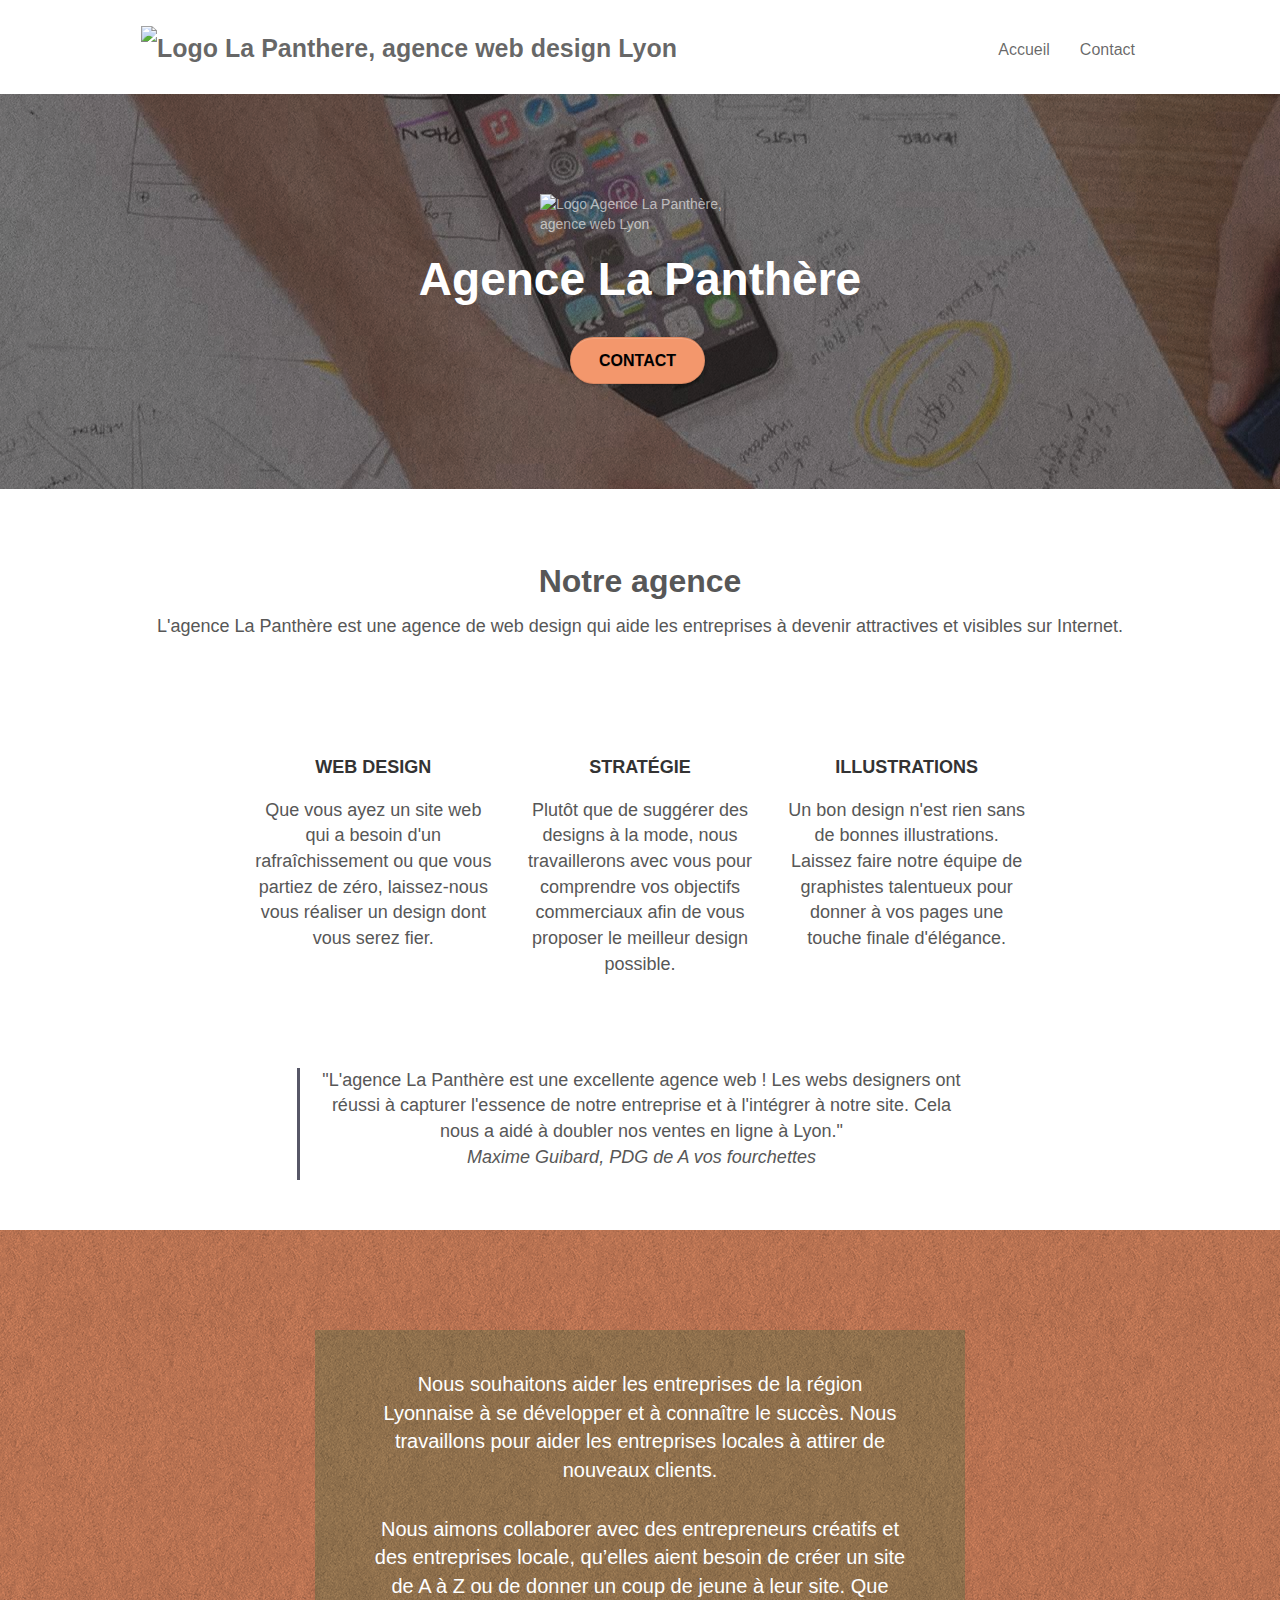
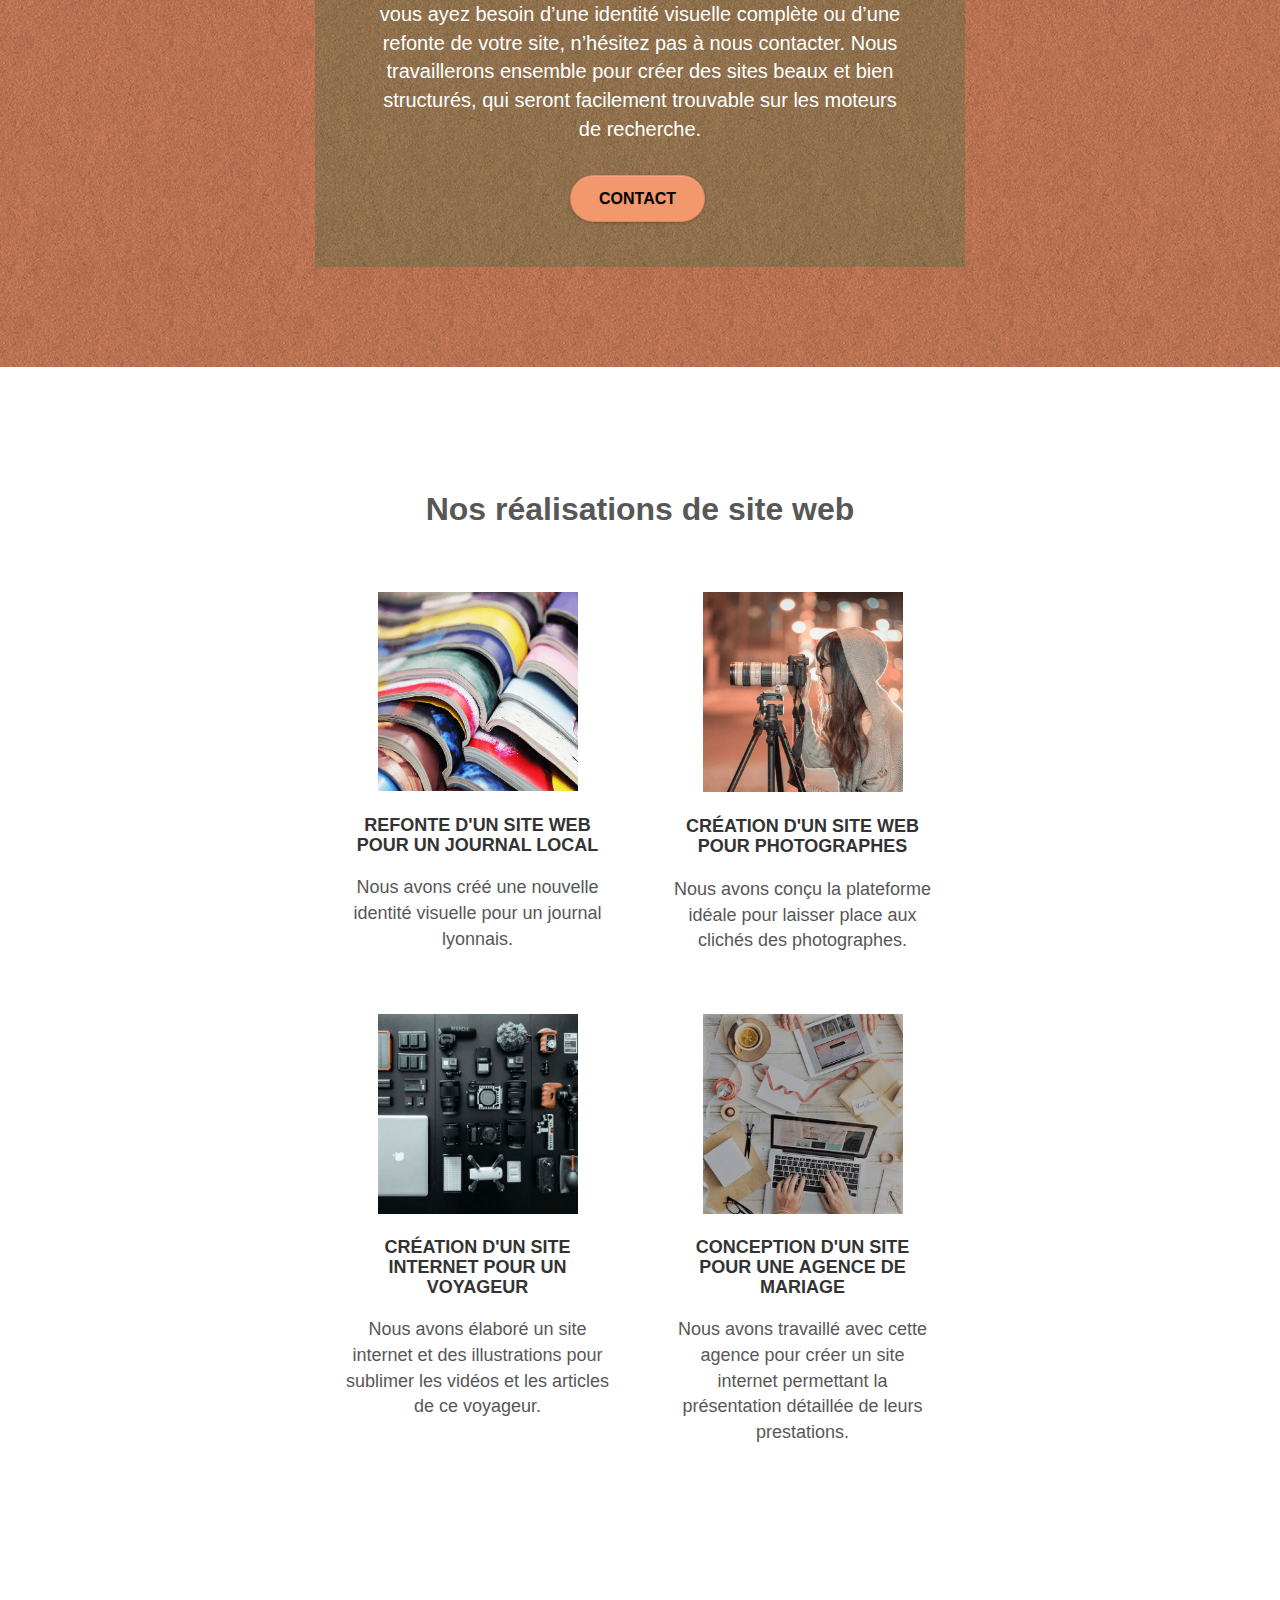
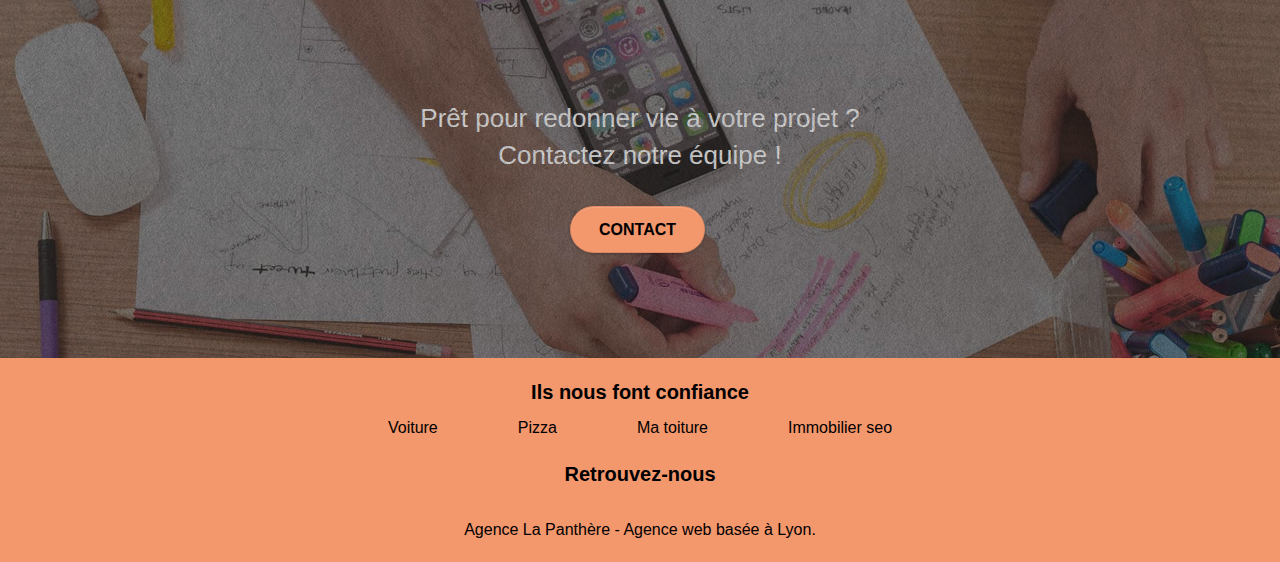
==== commit 75f69dc1: "Merge 482b6e614ad06d817975bf0d096395ccc52926b4 into 5617169cb9fc4c6d2cb72c72e373904161403f88" ====
--- a/index.html
+++ b/index.html
@@ -48,12 +48,6 @@
 						<a href="index.html">Accueil</a>
 					</li>
 					<li>
-						<a href="#qui">Notre agence</a>
-					</li>
-					<li>
-						<a href="#realisation">Nos réalisations</a>
-					</li>
-					<li>
 						<a href="page2.html">Contact</a>
 					</li>
 				</ul>
@@ -266,14 +260,13 @@
 					</div>
 				</div>
 			</div>
-		</div>
+		
 
 		<!-- Footer - bloc-8 END -->
 
 
-</div>
 <!-- Principal conteneur END -->
-    
-
+</div> 
+</div>
 </body>
 </html>
--- a/style.min.css
+++ b/style.min.css
@@ -1 +1 @@
-body{margin:0;padding:0;background:#fff;overflow-x:hidden;-webkit-font-smoothing:antialiased;-moz-osx-font-smoothing:grayscale}a,button{transition:all .3s ease-in-out;outline:0!important}a:hover{text-decoration:none;cursor:pointer}#page-loading-blocs-notifaction{position:fixed;top:0;bottom:0;width:100%;z-index:100000;background:#fff url(img/pageload-spinner.gif) no-repeat center center}.bloc{width:100%;clear:both;background:50% 50% no-repeat;padding:0 50px;-webkit-background-size:cover;-moz-background-size:cover;-o-background-size:cover;background-size:cover;position:relative}.bloc .container{padding-left:0;padding-right:0}.bloc-lg{padding:100px 50px}.bloc-md{padding:50px}.bloc-sm{padding:20px 50px}.bg-b-edge,.bg-bl-edge,.bg-br-edge,.bg-center,.bg-l-edge,.bg-r-edge,.bg-repeat,.bg-t-edge,.bg-tl-edge,.bg-tr-edge{-webkit-background-size:auto!important;-moz-background-size:auto!important;-o-background-size:auto!important;background-size:auto!important}.bg-repeat{background:repeat}.bg-t-edge{background:top no-repeat}.bloc-bg-texture::before{content:"";background-size:2px 2px;position:absolute;top:0;bottom:0;left:0;right:0}.texture-paper::before{background:url(img/texture-paper-min.png);background-size:280px 280px}.b-parallax{background-attachment:fixed}.d-bloc{color:rgba(255,255,255,.7)}.d-bloc button:hover{color:rgba(255,255,255,.9)}.d-bloc .icon-round,.d-bloc .icon-rounded,.d-bloc .icon-semi-rounded-a,.d-bloc .icon-semi-rounded-b,.d-bloc .icon-square{border-color:rgba(255,255,255,.9)}.d-bloc .divider-h span{border-color:rgba(255,255,255,.2)}.d-bloc,.d-bloc .a-btn,.d-bloc .navbar a,.d-bloc .navbar-brand,.d-bloc a .icon-lg,.d-bloc a .icon-sm,.d-bloc a .icon-xl,.d-bloc h1 a,.d-bloc h2 a,.d-bloc h3 a,.d-bloc h4 a,.d-bloc h5 a,.d-bloc h6 a,.d-bloc p a{color:rgba(255,255,255,.6)}.d-bloc .a-btn:hover,.d-bloc .navbar a:hover,.d-bloc .navbar-brand:hover,.d-bloc a:hover .icon-lg,.d-bloc a:hover .icon-md,.d-bloc a:hover .icon-sm,.d-bloc a:hover .icon-xl,.d-bloc h1 a:hover,.d-bloc h2 a:hover,.d-bloc h3 a:hover,.d-bloc h4 a:hover,.d-bloc h5 a:hover,.d-bloc h6 a:hover,.d-bloc p a:hover{color:#fff}.d-bloc .icon-bar{background:#fff}.d-bloc .btn-wire,.d-bloc .btn-wire:hover{color:#fff;border-color:#fff}.d-bloc .panel{color:rgba(0,0,0,.5)}.d-bloc .panel button:hover{color:rgba(0,0,0,.7)}.d-bloc .panel icon{border-color:rgba(0,0,0,.7)}.d-bloc .panel .divider-h span{border-color:rgba(0,0,0,.1)}.d-bloc .panel .a-btn{color:rgba(0,0,0,.6)}.d-bloc .panel .a-btn:hover{color:#000}.d-bloc .panel .btn-wire,.d-bloc .panel .btn-wire:hover{color:rgba(0,0,0,.7);border-color:rgba(0,0,0,.3)}.d-bloc .panel,.l-bloc{color:rgba(0,0,0,.5)}.d-bloc .panel button:hover,.l-bloc button:hover{color:rgba(0,0,0,.7)}.l-bloc .icon-round,.l-bloc .icon-rounded,.l-bloc .icon-semi-rounded-a,.l-bloc .icon-semi-rounded-b,.l-bloc .icon-square{border-color:rgba(0,0,0,.7)}.d-bloc .panel .divider-h span,.l-bloc .divider-h span{border-color:rgba(0,0,0,.1)}.d-bloc .panel .a-btn,.l-bloc .a-btn,.l-bloc .navbar a,.l-bloc .navbar-brand,.l-bloc a .icon-lg,.l-bloc a .icon-md,.l-bloc a .icon-sm,.l-bloc a .icon-xl,.l-bloc h1 a,.l-bloc h2 a,.l-bloc h3 a,.l-bloc h4 a,.l-bloc h5 a,.l-bloc h6 a,.l-bloc p a{color:rgba(0,0,0,.6)}.d-bloc .panel .a-btn:hover,.l-bloc,.l-bloc .a-btn:hover,.l-bloc .navbar-brand:hover,.l-bloc a:hover .icon-lg,.l-bloc a:hover .icon-md,.l-bloc a:hover .icon-sm,.l-bloc a:hover .icon-xl,.l-bloc h1 a:hover,.l-bloc h2 a:hover,.l-bloc h3 a:hover,.l-bloc h4 a:hover,.l-bloc h5 a:hover,.l-bloc h6 a:hover,.l-bloc p a:hover{color:#000}.l-bloc .navbar-toggle .icon-bar{color:rgba(0,0,0,.6)}.d-bloc .panel .btn-wire,.d-bloc .panel .btn-wire:hover,.l-bloc .btn-wire,.l-bloc .btn-wire:hover{color:rgba(0,0,0,.7);border-color:rgba(0,0,0,.3)}.voffset{margin-top:30px}.voffset-lg{margin-top:80px}.row-no-gutters{margin-right:0;margin-left:0}.row.row-no-gutters>[class*=" col-"],.row.row-no-gutters>[class^=col-]{padding-right:0;padding-left:0}#bloc-1-hero h1{font-size:46px;font-weight:700}.navbar{margin-bottom:0;z-index:1}.navbar-brand{height:auto;padding:3px 15px;font-size:25px;font-weight:400;font-weight:600;line-height:44px}.navbar-brand img{max-height:200px;margin:0 5px 0 0;display:inline}.navbar-brand img[src$=svg]{min-width:100px}.nav-center .navbar-brand img{margin:0}.navbar .nav{padding-top:2px;margin-right:-16px;float:right;z-index:1}.nav>li{float:left;margin-top:4px;font-size:16px}.navbar-nav .open .dropdown-menu>li>a{text-align:inherit}.nav>li a:hover{background:0 0;text-decoration:underline;font-weight:700;color:#2e006c}.nav>li a:focus{background:0 0;color:#2e006c;text-decoration:underline;font-weight:700}.navbar-toggle{margin:10px 10px 0 0;border:0}.navbar-toggle:hover{background:0 0!important}.navbar-toggle .icon-bar{background-color:rgba(0,0,0,.5);width:26px}.nav-invert .navbar .nav{float:left}.nav-invert .navbar-brand,.nav-invert .navbar-header{float:right;position:relative;z-index:2}@media (min-width:768px){.site-navigation{position:absolute;top:50%;right:20px;transform:translate(0,-50%);-webkit-transform:translateY(-50%)}.nav>li .dropdown-menu a,.nav>li .dropdown-menu a:hover{color:#484848}.nav-invert .site-navigation{left:0;right:0}.nav-center{text-align:center}.nav-center .navbar-header{width:100%}.nav-center .nav>li,.nav-center .navbar-brand,.nav-center .navbar-header{float:none;display:inline-block}.nav-center .site-navigation{position:relative;width:100%;right:0;margin-right:0;margin-top:20px}.nav-center.mini-nav .navbar-toggle{float:none;margin:10px auto 0}}.nav>li>.dropdown a{background:0 0!important;display:block;padding:14px 15px}nav .caret{margin:0 5px}.dropdown-menu .dropdown-menu{top:-8px;left:100%}.dropdown-menu .dropmenu-flow-right{top:100%;left:0;margin-left:-1px;border-top-left-radius:0;border-top-right-radius:0}.dropdown-menu .dropdown span{border:4px solid #000;border-top-color:transparent;border-right-color:transparent;border-bottom-color:transparent;margin:6px -5px 0 0!important;float:right}.mg-md{margin-top:10px;margin-bottom:20px}.mg-lg{margin-top:10px;margin-bottom:40px}.btn{margin:0 5px 5px 0}.btn.pull-right{margin:0 0 5px 5px}.btn-d,.btn-d:focus,.btn-d:hover{color:#fff;background:rgba(0,0,0,.3)}button{outline:0!important}.btn-rd{border-radius:40px}.btn-clean{border:1px solid rgba(0,0,0,.08);border-bottom-color:rgba(0,0,0,.1);text-shadow:0 1px 0 rgba(0,0,1,.1);box-shadow:0 1px 3px rgba(0,0,1,.25),inset 0 1px 0 0 rgba(255,255,255,.15)}.icon-md{font-size:30px!important;color:#000}.icon-lg{font-size:60px!important}.sm-shadow{text-shadow:0 1px 2px rgba(0,0,0,.3)}.panel-sq,.panel-sq .panel-footer,.panel-sq .panel-heading{border-radius:0}.panel-rd{border-radius:30px}.panel-rd .panel-heading{border-radius:29px 29px 0 0}.panel-rd .panel-footer{border-radius:0 0 29px 29px}.form-control{border-color:rgba(0,0,0,.1);box-shadow:none}.scrollToTop{width:40px;height:40px;position:fixed;bottom:20px;right:20px;opacity:1;z-index:1;transition:all .3s ease-in-out}.scrollToTop span{margin-top:6px}.showScrollTop{font-size:14px;opacity:1}a[data-lightbox]{position:relative;display:block;text-align:center}a[data-lightbox]:hover::before{content:"+";font-family:HelveticaNeue-Light,"Helvetica Neue Light","Helvetica Neue",Helvetica,Arial;font-size:32px;width:50px;height:50px;margin-left:-25px;border-radius:50%;background:rgba(0,0,0,.6);color:#fff;font-weight:100;z-index:1;position:absolute;top:50%;transform:translateY(-50%);-webkit-transform:translateY(-50%)}a[data-lightbox]:hover img{opacity:.6;-webkit-animation-fill-mode:none;animation-fill-mode:none}#lightbox-modal{display:flex;align-items:center}#lightbox-modal .modal-dialog{width:90%;max-width:900px;margin:0 auto 0}#lightbox-modal .modal-dialog img{max-height:90vh;margin:0 auto}.lightbox-caption{padding:20px;color:#fff;background:rgba(0,0,0,.5);position:absolute;left:15px;right:15px;bottom:5px;font-size:12px}.close-lightbox{color:#fff;font-size:30px;position:absolute;top:20px;right:20px;z-index:20;background:rgba(0,0,0,.5);border:none;line-height:30px;padding:0 9px 5px;opacity:.3}.close-lightbox:hover,.next-lightbox:hover,.prev-lightbox:hover{opacity:1;color:#fff}.next-lightbox,.prev-lightbox{font-size:20px;color:rgba(255,255,255,.9);background:rgba(0,0,0,.5);transition:all .2s ease-in-out;position:absolute;top:45%;z-index:1;opacity:.4}.next-lightbox{padding:6px 8px 1px 13px;right:25px}.prev-lightbox{padding:6px 13px 1px 10px;left:25px}.snapshot-lb .modal-body{padding-bottom:45px}.snapshot-lb .lightbox-caption{padding:0;color:rgba(0,0,0,.5);background:0 0}.btn,a,h1,h2,h3,h4,h5,h6,label,p{font-family:helvetica;font-weight:400;color:#575757}.container{max-width:1000px}.hero-bloc-text{font-size:38px}.hero-bloc-text-sub{font-size:36px}.statement-bloc-text{line-height:26px;font-style:italic;font-size:20px;text-align:center;font-weight:lighter;max-width:520px;margin:auto auto auto auto}p{font-size:18px}.tight-width-whitespace{max-width:650px;margin:auto auto auto auto}.h1{font-size:32px;font-family:"Open Sans";color:#333}.cta-hero{margin-top:22px;color:#fff!important;text-transform:uppercase;padding:12px 28px 12px 28px;font-size:16px;font-weight:700}.social{max-width:400px;margin:auto auto auto auto}h2{font-size:32px;line-height:1.4em;font-weight:700}h3{font-size:18px;text-transform:uppercase;font-weight:700;color:#333!important}.med-width-whitespace{max-width:800px;margin:auto auto auto auto;box-shadow:0 0 0 #000}h4{color:#333!important}.icons{margin-bottom:14px;margin-top:24px}.white{color:#fff;font-size:20px}.portfolio-thumb{margin-bottom:24px}.portfolio-row{margin-bottom:44px;margin-top:50px}.avatar{box-shadow:0 4px 9px rgba(0,0,0,.3)}.black-background{background-color:rgba(165,147,99,.7);padding:40px 40px 40px 40px}.bold-link{font-weight:900;text-decoration:underline!important}.bgc-white{background-color:#fff}.bgc-dark-slate-blue{background-color:#364577}.bgc-atomic-tangerine{background-color:#f3976c}.tc-white{color:#f3976c}.btn-atomic-tangerine{background:#f3976c;color:#000!important}.btn-atomic-tangerine:hover{background:#2e006c!important;color:#fff!important}.btn-atomic-tangerine:focus{background:#2e006c!important;color:#fff!important}.ltc-white{color:#fff!important}.ltc-white:hover{color:#ccc!important}.ltc-atomic-tangerine{color:#f3976c!important}.ltc-atomic-tangerine:hover{color:#c27956!important}.icon-dark-slate-blue{color:#364577!important;border-color:#364577!important}.bg-dots-bg{background-image:url(img/dots-bg.png)}.bg-banniere{background-image:url(img/la-chouette-agence-banniere-min.jpg)}.bg-presentation{background-image:url(img/image-de-presentation-min.png)}@media (max-width:1024px){.bloc{padding-left:20px;padding-right:20px}.bloc-tile-2.full-width-bloc .container,.bloc-tile-3.full-width-bloc .container,.bloc-tile-4.full-width-bloc .container,.bloc.full-width-bloc{padding-left:0;padding-right:0}}@media (max-width:992px) and (min-width:768px){.navbar .nav{max-width:80%}.nav-center.navbar .nav{max-width:100%}}@media only screen and (min-width:768px) and (max-width:1024px) and (orientation:landscape){.b-parallax{background-attachment:scroll}}@media only screen and (min-width:1024px) and (max-width:1366px) and (-webkit-min-pixel-ratio:1.5){.b-parallax{background-attachment:scroll}}@media (max-width:991px){.container{width:100%}.b-parallax{background-attachment:scroll}#hero-bloc,.page-container{overflow-x:hidden;position:relative}.bloc{display:block;width:100%}.bloc-fill-screen .fill-bloc-bottom-edge,.bloc-fill-screen .fill-bloc-top-edge{padding:0 20px;}}@media (max-width:767px){.page-container{overflow-x:hidden;position:relative}#disqus_thread,h1,h2,h3,h4,h5,h6,p{padding-left:10px!important;padding-right:10px!important}.b-parallax{background-attachment:scroll}.navbar .nav{padding-top:0;border-top:1px solid rgba(0,0,0,.2);float:none!important}.navbar.row{margin-left:0;margin-right:0}.site-navigation{position:inherit;transform:none;-webkit-transform:none;-ms-transform:none}.nav>li{margin-top:0;border-bottom:1px solid rgba(0,0,0,.1);background:rgba(0,0,0,.05);text-align:left;padding-left:15px;width:100%}.nav>li:hover{background:rgba(0,0,0,.08)}.dropdown .dropdown a .caret{float:none;margin:5px 0 0 10px!important;border:4px solid #000;border-bottom-color:transparent;border-right-color:transparent;border-left-color:transparent}#hero-bloc .navbar .nav{background:rgba(0,0,0,.8)}#hero-bloc .navbar .nav a{color:rgba(255,255,255,.6)}.hero{padding:50px 0}.hero-nav{left:-1px;right:-1px}.navbar-collapse{padding:0;overflow-x:hidden;-webkit-box-shadow:none;box-shadow:none}.navbar-brand img{max-height:40px;width:auto}.nav-invert .navbar-header{float:none;width:100%}.nav-invert .navbar-toggle{float:left;margin-left:10px}.bloc{padding-left:20px;padding-right:20px}.bloc-lg,.bloc-xl,.bloc-xxl{padding:40px 0}.bloc-md,.bloc-sm{padding-left:0;padding-right:0}.bloc-fill-screen .fill-bloc-bottom-edge,.bloc-fill-screen .fill-bloc-top-edge,.bloc-tile-2 .container,.bloc-tile-3 .container,.bloc-tile-4 .container{padding-left:0;padding-right:0}.a-block{padding:0 10px}.btn-dwn{display:none}.voffset{margin-top:5px}.voffset-md{margin-top:20px}.voffset-lg{margin-top:30px}form{padding:5px}.close-lightbox{display:inline-block}.blocsapp-device-iphone5{background-size:216px 425px;padding-top:60px;width:216px;height:425px}.blocsapp-device-iphone5 img{width:180px;height:320px}.citation-text{font-size:16px}.portfolio-row{margin-top:10px;margin-bottom:10px}.col-sm-6{margin-bottom:20px}}@media (max-width:400px){.bloc{padding-left:20px;padding-right:20px}}@media (max-width:767px){.bloc-mob-center-text{text-align:center}}.citation{border-left:solid 3px #575767}.citation-auteur{font-style:italic}.explications{padding-bottom:20px}.partner-title{font-size:20px;color:#000!important;text-align:center;font-weight:700}.partner{display:flex;flex-direction:row;justify-content:center;text-align:center;width:100%;font-size:16px}.partner-a{padding:0 20px;margin-bottom:20px;color:#000}.design{font-size:16px;margin:20px auto 0 auto;color:#000}.meeting{font-size:20px;color:#000!important;text-align:center;font-weight:700}.realisation-img{width:200px;margin:0 auto}.realisation-img:focus{border:solid 4px #2e006c;border-radius:5px}.realisation-title{margin-top:25px}.partner-a:focus{text-decoration:underline;font-weight:700;color:#2e006c}.partner-a:hover{text-decoration:underline;font-weight:700;color:#2e006c}.social:focus .icon-md{color:#2e006c;border-bottom:solid 2px #2e006c}.project{font-size:26px}label{width:100%;font-size:18px}.col-sm-6{padding:0 30px}.contact-a{font-size:18px}.contact-a:focus,.contact-a:hover{color:#2e006c;text-decoration:underline;font-weight:700}.coordonnees,.send-message{font-size:20px;font-weight:700}.contact-title{color:#000}.contact-text{color:#000}@media screen and (max-width:767px){.coordonnees{padding-top:20px}.contact-a{padding-left:10px}.partner-a{padding:0 5px}}+body{margin:0;padding:0;background:#fff;overflow-x:hidden;-webkit-font-smoothing:antialiased;-moz-osx-font-smoothing:grayscale}a,button{transition:all .3s ease-in-out;outline:0!important}a:hover{text-decoration:none;cursor:pointer}#page-loading-blocs-notifaction{position:fixed;top:0;bottom:0;width:100%;z-index:100000;background:#fff url(img/pageload-spinner.gif) no-repeat center center}.bloc{width:100%;clear:both;background:50% 50% no-repeat;padding:0 50px;-webkit-background-size:cover;-moz-background-size:cover;-o-background-size:cover;background-size:cover;position:relative}.bloc .container{padding-left:0;padding-right:0}.bloc-lg{padding:100px 50px}.bloc-md{padding:50px}.bloc-sm{padding:20px 50px}.bg-b-edge,.bg-bl-edge,.bg-br-edge,.bg-center,.bg-l-edge,.bg-r-edge,.bg-repeat,.bg-t-edge,.bg-tl-edge,.bg-tr-edge{-webkit-background-size:auto!important;-moz-background-size:auto!important;-o-background-size:auto!important;background-size:auto!important}.bg-repeat{background:repeat}.bg-t-edge{background:top no-repeat}.bloc-bg-texture::before{content:"";background-size:2px 2px;position:absolute;top:0;bottom:0;left:0;right:0}.texture-paper::before{background:url(img/texture-paper-min.png);background-size:280px 280px}.b-parallax{background-attachment:fixed}.d-bloc{color:rgba(255,255,255,.7)}.d-bloc button:hover{color:rgba(255,255,255,.9)}.d-bloc .icon-round,.d-bloc .icon-rounded,.d-bloc .icon-semi-rounded-a,.d-bloc .icon-semi-rounded-b,.d-bloc .icon-square{border-color:rgba(255,255,255,.9)}.d-bloc .divider-h span{border-color:rgba(255,255,255,.2)}.d-bloc,.d-bloc .a-btn,.d-bloc .navbar a,.d-bloc .navbar-brand,.d-bloc a .icon-lg,.d-bloc a .icon-sm,.d-bloc a .icon-xl,.d-bloc h1 a,.d-bloc h2 a,.d-bloc h3 a,.d-bloc h4 a,.d-bloc h5 a,.d-bloc h6 a,.d-bloc p a{color:rgba(255,255,255,.6)}.d-bloc .a-btn:hover,.d-bloc .navbar a:hover,.d-bloc .navbar-brand:hover,.d-bloc a:hover .icon-lg,.d-bloc a:hover .icon-md,.d-bloc a:hover .icon-sm,.d-bloc a:hover .icon-xl,.d-bloc h1 a:hover,.d-bloc h2 a:hover,.d-bloc h3 a:hover,.d-bloc h4 a:hover,.d-bloc h5 a:hover,.d-bloc h6 a:hover,.d-bloc p a:hover{color:#fff}.d-bloc .icon-bar{background:#fff}.d-bloc .btn-wire,.d-bloc .btn-wire:hover{color:#fff;border-color:#fff}.d-bloc .panel{color:rgba(0,0,0,.5)}.d-bloc .panel button:hover{color:rgba(0,0,0,.7)}.d-bloc .panel icon{border-color:rgba(0,0,0,.7)}.d-bloc .panel .divider-h span{border-color:rgba(0,0,0,.1)}.d-bloc .panel .a-btn{color:rgba(0,0,0,.6)}.d-bloc .panel .a-btn:hover{color:#000}.d-bloc .panel .btn-wire,.d-bloc .panel .btn-wire:hover{color:rgba(0,0,0,.7);border-color:rgba(0,0,0,.3)}.d-bloc .panel,.l-bloc{color:rgba(0,0,0,.5)}.d-bloc .panel button:hover,.l-bloc button:hover{color:rgba(0,0,0,.7)}.l-bloc .icon-round,.l-bloc .icon-rounded,.l-bloc .icon-semi-rounded-a,.l-bloc .icon-semi-rounded-b,.l-bloc .icon-square{border-color:rgba(0,0,0,.7)}.d-bloc .panel .divider-h span,.l-bloc .divider-h span{border-color:rgba(0,0,0,.1)}.d-bloc .panel .a-btn,.l-bloc .a-btn,.l-bloc .navbar a,.l-bloc .navbar-brand,.l-bloc a .icon-lg,.l-bloc a .icon-md,.l-bloc a .icon-sm,.l-bloc a .icon-xl,.l-bloc h1 a,.l-bloc h2 a,.l-bloc h3 a,.l-bloc h4 a,.l-bloc h5 a,.l-bloc h6 a,.l-bloc p a{color:rgba(0,0,0,.6)}.d-bloc .panel .a-btn:hover,.l-bloc,.l-bloc .a-btn:hover,.l-bloc .navbar-brand:hover,.l-bloc a:hover .icon-lg,.l-bloc a:hover .icon-md,.l-bloc a:hover .icon-sm,.l-bloc a:hover .icon-xl,.l-bloc h1 a:hover,.l-bloc h2 a:hover,.l-bloc h3 a:hover,.l-bloc h4 a:hover,.l-bloc h5 a:hover,.l-bloc h6 a:hover,.l-bloc p a:hover{color:#000}.l-bloc .navbar-toggle .icon-bar{color:rgba(0,0,0,.6)}.d-bloc .panel .btn-wire,.d-bloc .panel .btn-wire:hover,.l-bloc .btn-wire,.l-bloc .btn-wire:hover{color:rgba(0,0,0,.7);border-color:rgba(0,0,0,.3)}.voffset{margin-top:30px}.voffset-lg{margin-top:80px}.row-no-gutters{margin-right:0;margin-left:0}.row.row-no-gutters>[class*=" col-"],.row.row-no-gutters>[class^=col-]{padding-right:0;padding-left:0}#bloc-1-hero h1{font-size:46px;font-weight:700}.navbar{margin-bottom:0;z-index:1}.navbar-brand{height:auto;padding:3px 15px;font-size:25px;font-weight:400;font-weight:600;line-height:44px}.navbar-brand img{max-height:200px;margin:0 5px 0 0;display:inline}.navbar-brand img[src$=svg]{min-width:100px}.nav-center .navbar-brand img{margin:0}.navbar .nav{padding-top:2px;margin-right:-16px;float:right;z-index:1}.nav>li{float:left;margin-top:4px;font-size:16px}.navbar-nav .open .dropdown-menu>li>a{text-align:inherit}.nav>li a:hover{background:0 0;text-decoration:underline;font-weight:700;color:#2e006c}.nav>li a:focus{background:0 0;color:#2e006c;text-decoration:underline;font-weight:700}.navbar-toggle{margin:10px 10px 0 0;border:0}.navbar-toggle:hover{background:0 0!important}.navbar-toggle .icon-bar{background-color:rgba(0,0,0,.5);width:26px}.nav-invert .navbar .nav{float:left}.nav-invert .navbar-brand,.nav-invert .navbar-header{float:right;position:relative;z-index:2}@media (min-width:768px){.site-navigation{position:absolute;top:50%;right:20px;transform:translate(0,-50%);-webkit-transform:translateY(-50%)}.nav>li .dropdown-menu a,.nav>li .dropdown-menu a:hover{color:#484848}.nav-invert .site-navigation{left:0;right:0}.nav-center{text-align:center}.nav-center .navbar-header{width:100%}.nav-center .nav>li,.nav-center .navbar-brand,.nav-center .navbar-header{float:none;display:inline-block}.nav-center .site-navigation{position:relative;width:100%;right:0;margin-right:0;margin-top:20px}.nav-center.mini-nav .navbar-toggle{float:none;margin:10px auto 0}}.nav>li>.dropdown a{background:0 0!important;display:block;padding:14px 15px}nav .caret{margin:0 5px}.dropdown-menu .dropdown-menu{top:-8px;left:100%}.dropdown-menu .dropmenu-flow-right{top:100%;left:0;margin-left:-1px;border-top-left-radius:0;border-top-right-radius:0}.dropdown-menu .dropdown span{border:4px solid #000;border-top-color:transparent;border-right-color:transparent;border-bottom-color:transparent;margin:6px -5px 0 0!important;float:right}.mg-md{margin-top:10px;margin-bottom:20px}.mg-lg{margin-top:10px;margin-bottom:40px}.btn{margin:0 5px 5px 0}.btn.pull-right{margin:0 0 5px 5px}.btn-d,.btn-d:focus,.btn-d:hover{color:#fff;background:rgba(0,0,0,.3)}button{outline:0!important}.btn-rd{border-radius:40px}.btn-clean{border:1px solid rgba(0,0,0,.08);border-bottom-color:rgba(0,0,0,.1);text-shadow:0 1px 0 rgba(0,0,1,.1);box-shadow:0 1px 3px rgba(0,0,1,.25),inset 0 1px 0 0 rgba(255,255,255,.15)}.icon-md{font-size:30px!important;color:#000}.icon-lg{font-size:60px!important}.sm-shadow{text-shadow:0 1px 2px rgba(0,0,0,.3)}.panel-sq,.panel-sq .panel-footer,.panel-sq .panel-heading{border-radius:0}.panel-rd{border-radius:30px}.panel-rd .panel-heading{border-radius:29px 29px 0 0}.panel-rd .panel-footer{border-radius:0 0 29px 29px}.form-control{border-color:rgba(0,0,0,.1);box-shadow:none}.scrollToTop{width:40px;height:40px;position:fixed;bottom:20px;right:20px;opacity:1;z-index:1;transition:all .3s ease-in-out}.scrollToTop span{margin-top:6px}.showScrollTop{font-size:14px;opacity:1}a[data-lightbox]{position:relative;display:block;text-align:center}a[data-lightbox]:hover::before{content:"+";font-family:HelveticaNeue-Light,"Helvetica Neue Light","Helvetica Neue",Helvetica,Arial;font-size:32px;width:50px;height:50px;margin-left:-25px;border-radius:50%;background:rgba(0,0,0,.6);color:#fff;font-weight:100;z-index:1;position:absolute;top:50%;transform:translateY(-50%);-webkit-transform:translateY(-50%)}a[data-lightbox]:hover img{opacity:.6;-webkit-animation-fill-mode:none;animation-fill-mode:none}#lightbox-modal{display:flex;align-items:center}#lightbox-modal .modal-dialog{width:90%;max-width:900px;margin:0 auto 0}#lightbox-modal .modal-dialog img{max-height:90vh;margin:0 auto}.lightbox-caption{padding:20px;color:#fff;background:rgba(0,0,0,.5);position:absolute;left:15px;right:15px;bottom:5px;font-size:12px}.close-lightbox{color:#fff;font-size:30px;position:absolute;top:20px;right:20px;z-index:20;background:rgba(0,0,0,.5);border:none;line-height:30px;padding:0 9px 5px;opacity:.3}.close-lightbox:hover,.next-lightbox:hover,.prev-lightbox:hover{opacity:1;color:#fff}.next-lightbox,.prev-lightbox{font-size:20px;color:rgba(255,255,255,.9);background:rgba(0,0,0,.5);transition:all .2s ease-in-out;position:absolute;top:45%;z-index:1;opacity:.4}.next-lightbox{padding:6px 8px 1px 13px;right:25px}.prev-lightbox{padding:6px 13px 1px 10px;left:25px}.snapshot-lb .modal-body{padding-bottom:45px}.snapshot-lb .lightbox-caption{padding:0;color:rgba(0,0,0,.5);background:0 0}.btn,a,h1,h2,h3,h4,h5,h6,label,p{font-family:helvetica;font-weight:400;color:#575757}.container{max-width:1000px}.hero-bloc-text{font-size:38px}.hero-bloc-text-sub{font-size:36px}.statement-bloc-text{line-height:26px;font-style:italic;font-size:20px;text-align:center;font-weight:lighter;max-width:520px;margin:auto auto auto auto}p{font-size:18px}.tight-width-whitespace{max-width:650px;margin:auto auto auto auto}.h1{font-size:32px;font-family:"Open Sans";color:#333}.cta-hero{margin-top:22px;color:#fff!important;text-transform:uppercase;padding:12px 28px 12px 28px;font-size:16px;font-weight:700}.social{max-width:400px;margin:auto auto auto auto}h2{font-size:32px;line-height:1.4em;font-weight:700}h3{font-size:18px;text-transform:uppercase;font-weight:700;color:#333!important}.med-width-whitespace{max-width:800px;margin:auto auto auto auto;box-shadow:0 0 0 #000}h4{color:#333!important}.icons{margin-bottom:14px;margin-top:24px}.white{color:#fff;font-size:20px}.portfolio-thumb{margin-bottom:24px}.portfolio-row{margin-bottom:44px;margin-top:50px}.avatar{box-shadow:0 4px 9px rgba(0,0,0,.3)}.black-background{background-color:rgba(165,147,99,.7);padding:40px 40px 40px 40px}.bold-link{font-weight:900;text-decoration:underline!important}.bgc-white{background-color:#fff}.bgc-dark-slate-blue{background-color:#364577}.bgc-atomic-tangerine{background-color:#f3976c}.tc-white{color:#fff}.btn-atomic-tangerine{background:#f3976c;color:#000!important}.btn-atomic-tangerine:hover{background:#2e006c!important;color:#fff!important}.btn-atomic-tangerine:focus{background:#2e006c!important;color:#fff!important}.ltc-white{color:#fff!important}.ltc-white:hover{color:#ccc!important}.ltc-atomic-tangerine{color:#f3976c!important}.ltc-atomic-tangerine:hover{color:#c27956!important}.icon-dark-slate-blue{color:#364577!important;border-color:#364577!important}.bg-dots-bg{background-image:url(img/dots-bg.png)}.bg-banniere{background-image:url(img/agence-la-panthere-banniere-min.jpg)}.bg-presentation{background-image:url(img/image-de-presentation-min.png)}@media (max-width:1024px){.bloc{padding-left:20px;padding-right:20px}.bloc-tile-2.full-width-bloc .container,.bloc-tile-3.full-width-bloc .container,.bloc-tile-4.full-width-bloc .container,.bloc.full-width-bloc{padding-left:0;padding-right:0}}@media (max-width:992px) and (min-width:768px){.navbar .nav{max-width:80%}.nav-center.navbar .nav{max-width:100%}}@media only screen and (min-width:768px) and (max-width:1024px) and (orientation:landscape){.b-parallax{background-attachment:scroll}}@media only screen and (min-width:1024px) and (max-width:1366px) and (-webkit-min-pixel-ratio:1.5){.b-parallax{background-attachment:scroll}}@media (max-width:991px){.container{width:100%}.b-parallax{background-attachment:scroll}#hero-bloc,.page-container{overflow-x:hidden;position:relative}.bloc{display:block;width:100%}.bloc-fill-screen .fill-bloc-bottom-edge,.bloc-fill-screen .fill-bloc-top-edge{padding:0 20px;}}@media (max-width:767px){.page-container{overflow-x:hidden;position:relative}#disqus_thread,h1,h2,h3,h4,h5,h6,p{padding-left:10px!important;padding-right:10px!important}.b-parallax{background-attachment:scroll}.navbar .nav{padding-top:0;border-top:1px solid rgba(0,0,0,.2);float:none!important}.navbar.row{margin-left:0;margin-right:0}.site-navigation{position:inherit;transform:none;-webkit-transform:none;-ms-transform:none}.nav>li{margin-top:0;border-bottom:1px solid rgba(0,0,0,.1);background:rgba(0,0,0,.05);text-align:left;padding-left:15px;width:100%}.nav>li:hover{background:rgba(0,0,0,.08)}.dropdown .dropdown a .caret{float:none;margin:5px 0 0 10px!important;border:4px solid #000;border-bottom-color:transparent;border-right-color:transparent;border-left-color:transparent}#hero-bloc .navbar .nav{background:rgba(0,0,0,.8)}#hero-bloc .navbar .nav a{color:rgba(255,255,255,.6)}.hero{padding:50px 0}.hero-nav{left:-1px;right:-1px}.navbar-collapse{padding:0;overflow-x:hidden;-webkit-box-shadow:none;box-shadow:none}.navbar-brand img{max-height:40px;width:auto}.nav-invert .navbar-header{float:none;width:100%}.nav-invert .navbar-toggle{float:left;margin-left:10px}.bloc{padding-left:20px;padding-right:20px}.bloc-lg,.bloc-xl,.bloc-xxl{padding:40px 0}.bloc-md,.bloc-sm{padding-left:0;padding-right:0}.bloc-fill-screen .fill-bloc-bottom-edge,.bloc-fill-screen .fill-bloc-top-edge,.bloc-tile-2 .container,.bloc-tile-3 .container,.bloc-tile-4 .container{padding-left:0;padding-right:0}.a-block{padding:0 10px}.btn-dwn{display:none}.voffset{margin-top:5px}.voffset-md{margin-top:20px}.voffset-lg{margin-top:30px}form{padding:5px}.close-lightbox{display:inline-block}.blocsapp-device-iphone5{background-size:216px 425px;padding-top:60px;width:216px;height:425px}.blocsapp-device-iphone5 img{width:180px;height:320px}.citation-text{font-size:16px}.portfolio-row{margin-top:10px;margin-bottom:10px}.col-sm-6{margin-bottom:20px}}@media (max-width:400px){.bloc{padding-left:20px;padding-right:20px}}@media (max-width:767px){.bloc-mob-center-text{text-align:center}}.citation{border-left:solid 3px #575767}.citation-auteur{font-style:italic}.explications{padding-bottom:20px}.partner-title{font-size:20px;color:#000!important;text-align:center;font-weight:700}.partner{display:flex;flex-direction:row;justify-content:center;text-align:center;width:100%;font-size:16px}.partner-a{padding:0 20px;margin-bottom:20px;color:#000}.design{font-size:16px;margin:20px auto 0 auto;color:#000}.meeting{font-size:20px;color:#000!important;text-align:center;font-weight:700}.realisation-img{width:200px;margin:0 auto}.realisation-img:focus{border:solid 4px #2e006c;border-radius:5px}.realisation-title{margin-top:25px}.partner-a:focus{text-decoration:underline;font-weight:700;color:#2e006c}.partner-a:hover{text-decoration:underline;font-weight:700;color:#2e006c}.social:focus .icon-md{color:#2e006c;border-bottom:solid 2px #2e006c}.project{font-size:26px}label{width:100%;font-size:18px}.col-sm-6{padding:0 30px}.contact-a{font-size:18px}.contact-a:focus,.contact-a:hover{color:#2e006c;text-decoration:underline;font-weight:700}.coordonnees,.send-message{font-size:20px;font-weight:700}.contact-title{color:#000}.contact-text{color:#000}@media screen and (max-width:767px){.coordonnees{padding-top:20px}.contact-a{padding-left:10px}.partner-a{padding:0 5px}}